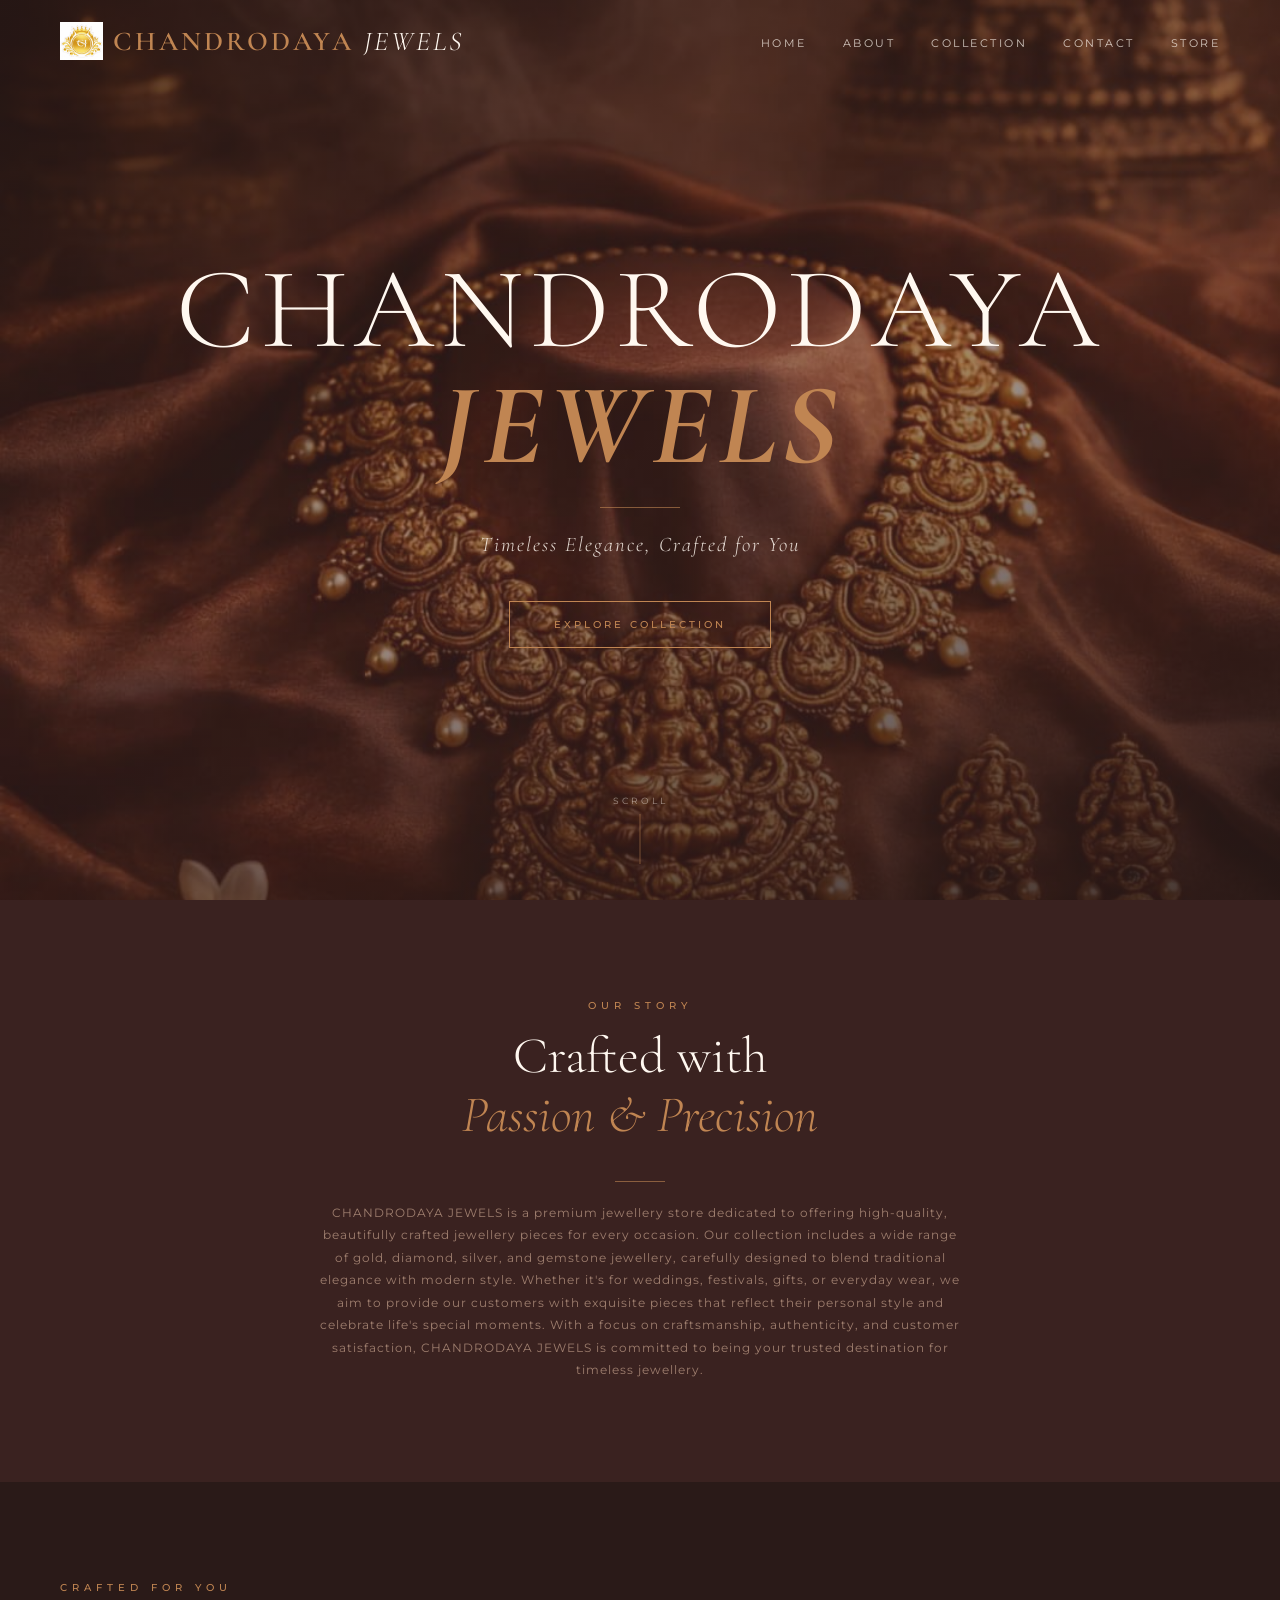
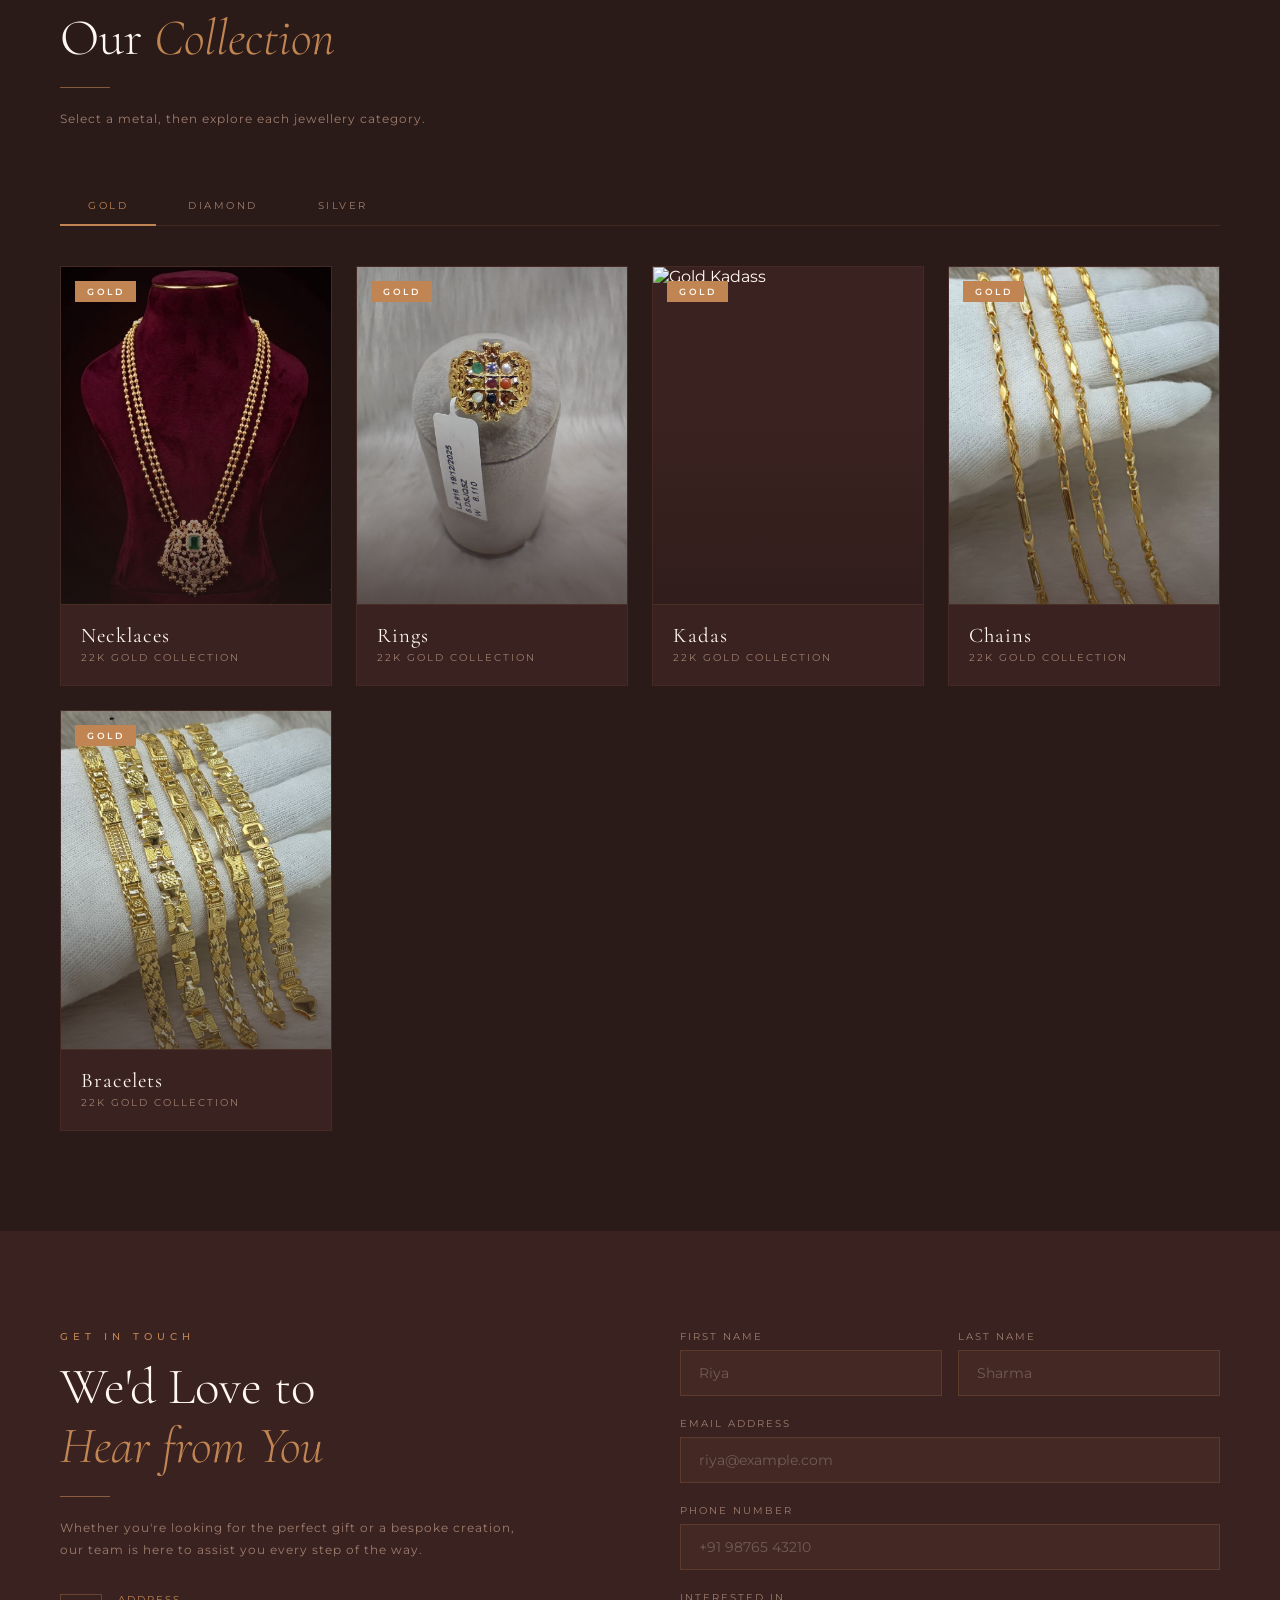
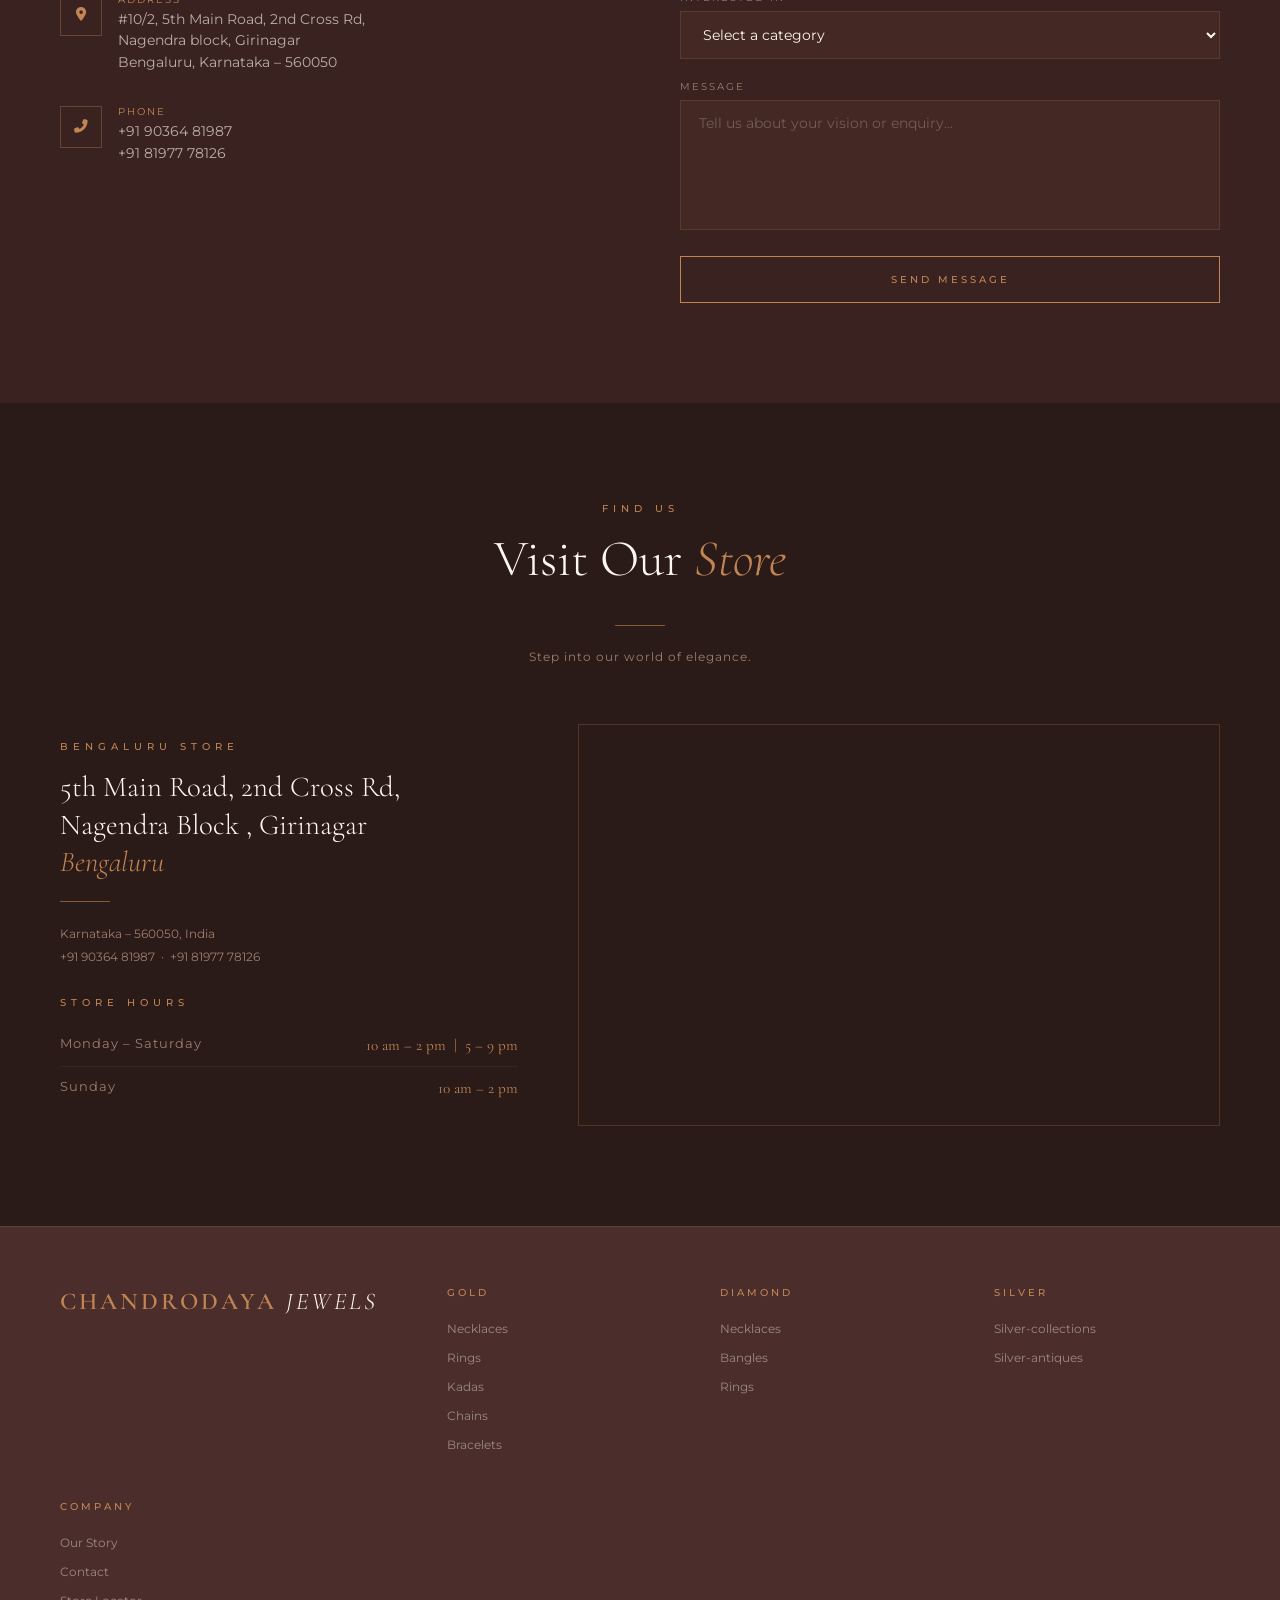
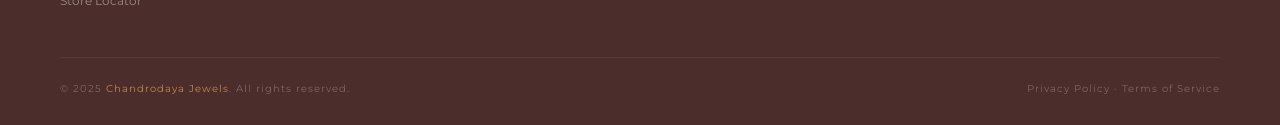
==== index.html @ 683670a5 "Initial commit" ====
<!DOCTYPE html>
<html lang="en">
<head>
<meta charset="UTF-8">
<meta name="viewport" content="width=device-width, initial-scale=1.0">
<title>Chandrodaya Jewels</title>
<link href="https://fonts.googleapis.com/css2?family=Cormorant+Garamond:ital,wght@0,300;0,400;0,600;1,300;1,400&family=Montserrat:wght@300;400;500;600&display=swap" rel="stylesheet">
<link rel="stylesheet" href="https://cdnjs.cloudflare.com/ajax/libs/font-awesome/6.5.0/css/all.min.css">
<link rel="stylesheet" href="style.css">
<link rel="icon" href="./favicon.jpeg">
</head>
<body>

<!-- MOBILE MENU -->
<div class="mobile-menu" id="mobileMenu">
  <a href="#home" onclick="closeMobile()">Home</a>
  <a href="#about" onclick="closeMobile()">About</a>
  <a href="#collection" onclick="closeMobile()">Collection</a>
  <a href="#contact" onclick="closeMobile()">Contact</a>
  <a href="#store" onclick="closeMobile()">Store</a>
</div>

<!-- NAVBAR -->
<nav id="navbar">
   <a href="index.html" class="nav-logo">
    <img src="./favicon.jpeg" alt="Chandrodaya Jewels Logo" class="nav-logo-img">
    Chandrodaya <span>Jewels</span>
    </a>
  <ul class="nav-links">
    <li><a href="#home">Home</a></li>
    <li><a href="#about">About</a></li>
    <li><a href="#collection">Collection</a></li>
    <li><a href="#contact">Contact</a></li>
    <li><a href="#store">Store</a></li>
  </ul>
  <div class="hamburger" id="hamburger" onclick="toggleMenu()">
    <span></span><span></span><span></span>
  </div>
</nav>

<!-- HERO -->
<section id="home">
  <div class="hero-bg" id="heroBg"></div>
  <div class="hero-overlay"></div>
  <div class="hero-content" id="heroContent">
    <h1 class="hero-title">Chandrodaya <br><em style="font-weight: 800;">Jewels</em></h1>
    <div class="hero-divider"></div>
    <p class="hero-tagline">Timeless Elegance, Crafted for You</p>
    <a href="#collection" class="btn-primary">Explore Collection</a>
  </div>
  <div class="scroll-indicator">
    <span>Scroll</span>
    <div class="scroll-line"></div>
  </div>
</section>

<!-- ABOUT -->
<section id="about">
  <div class="about-text fade-up">
    <p class="section-label">Our Story</p>
    <h2 class="section-title">Crafted with<br><em>Passion & Precision</em></h2>
    <div class="gold-line"></div>
    <p class="section-sub">CHANDRODAYA JEWELS is a premium jewellery store dedicated to offering high-quality, beautifully crafted jewellery pieces for every occasion. Our collection includes a wide range of gold, diamond, silver, and gemstone jewellery, carefully designed to blend traditional elegance with modern style. Whether it's for weddings, festivals, gifts, or everyday wear, we aim to provide our customers with exquisite pieces that reflect their personal style and celebrate life's special moments. With a focus on craftsmanship, authenticity, and customer satisfaction, CHANDRODAYA JEWELS is committed to being your trusted destination for timeless jewellery.</p>
  </div>
</section>

<!-- ═══════════════════════════════════════
     COLLECTION SECTION
     Tabs: All | Silver | Gold | Diamond
     Cards: category tiles per metal
════════════════════════════════════════ -->
<section id="collection">
  <div class="section-header fade-up">
    <p class="section-label">Crafted for You</p>
    <h2 class="section-title">Our <em>Collection</em></h2>
    <div class="gold-line"></div>
    <p class="section-sub">Select a metal, then explore each jewellery category.</p>
  </div>

  <!-- Primary tabs -->
  <div class="tabs fade-up">
    <button class="tab-btn active" onclick="switchMetal('gold', this)">Gold</button>
    <button class="tab-btn" onclick="switchMetal('diamond', this)">Diamond</button>
    <button class="tab-btn" onclick="switchMetal('silver', this)">Silver</button>

  </div>

  <!-- ── GOLD ── -->
 <!-- ── GOLD ── -->
  <div class="cat-grid hidden" id="panel-gold">
       <a href="gold/gold-necklaces.html" class="cat-card fade-up">
      <div class="cat-img"><img src="./necklace/necklace-1.jpeg" alt="Gold Necklaces"></div>
      <div class="cat-label-badge gold">Gold</div>
      <div class="cat-info"><p class="cat-name">Necklaces</p><p class="cat-meta">22K Gold collection</p></div>
    </a>
    <a href="gold/gold-rings.html" class="cat-card fade-up">
      <div class="cat-img"><img src="./ring/ring-1.jpeg" alt="Gold Rings"></div>
      <div class="cat-label-badge gold">Gold</div>
      <div class="cat-info"><p class="cat-name">Rings</p><p class="cat-meta">22K Gold collection</p></div>
    </a>
     <a href="C:\Users\hp\OneDrive\Desktop\Jewellary\Chandrodaya-Jewels\gold\gold-kada.html" class="cat-card fade-up">
      <div class="cat-img"><img src="C:\Users\hp\OneDrive\Desktop\Jewellary\Chandrodaya-Jewels\gold\GK1.jpg" alt="Gold Kadass"></div>
      <div class="cat-label-badge gold">Gold</div>
      <div class="cat-info"><p class="cat-name">Kadas</p><p class="cat-meta">22K Gold collection</p></div>
    </a>
    <a href="gold/gold-chains.html" class="cat-card fade-up">
      <div class="cat-img"><img src="./chain/chain-1.jpeg" alt="Gold Chains"></div>
      <div class="cat-label-badge gold">Gold</div>
      <div class="cat-info"><p class="cat-name">Chains</p><p class="cat-meta">22K Gold collection</p></div>
    </a>
    <a href="gold/gold-bracelets.html" class="cat-card fade-up">
      <div class="cat-img"><img src="./bracelets/bracelet-1.jpeg" alt="Gold Bracelets"></div>
      <div class="cat-label-badge gold">Gold</div>
      <div class="cat-info"><p class="cat-name">Bracelets</p><p class="cat-meta">22K Gold collection</p></div>
    </a>
   
  </div>

  <!-- ── DIAMOND ── -->
  <div class="cat-grid hidden" id="panel-diamond">
       <a href="Diamond/diamond-necklace.html" class="cat-card fade-up">
      <div class="cat-img"><img src="./Diamond/Dnecklace-1.jpg" alt="Diamond Necklaces"></div>
      <div class="cat-label-badge Diamond">Diamond</div>
      <div class="cat-info"><p class="cat-name">Necklaces</p><p class="cat-meta"></p></div>
    </a>
    <a href="Diamond/diamond-bangle.html" class="cat-card fade-up">
      <div class="cat-img"><img src="./Diamond/Dbangle1.jpg" alt="Diamond Bangles"></div>
      <div class="cat-label-badge gold">Diamond</div>
      <div class="cat-info"><p class="cat-name">Bangles</p><p class="cat-meta"></p></div>
    </a>
    <a href="Diamond/diamond-ring.html" class="cat-card fade-up">
      <div class="cat-img"><img src="./Diamond/Dring1.jpg" alt="Diamond Rings"></div>
      <div class="cat-label-badge gold">Diamond</div>
      <div class="cat-info"><p class="cat-name">Rings</p><p class="cat-meta"></p></div>
    </a>
    
  </div>

  <!-- ── SILVER ── -->
  <div class="cat-grid hidden" id="panel-silver">
       <a href="C:\Users\hp\OneDrive\Desktop\Jewellary\Chandrodaya-Jewels\Silver\silver-collection.html" class="cat-card fade-up">
      <div class="cat-img"><img src="./Silver\SCC5.jpg" alt="92.5 Silver Collections"></div>
      <div class="cat-label-badge gold">Silver</div>
      <div class="cat-info"><p class="cat-name">92.5 Silver Collections</p><p class="cat-meta"></p></div>
    </a>
    <a href="C:\Users\hp\OneDrive\Desktop\Jewellary\Chandrodaya-Jewels\Silver\silver-antiques.html" class="cat-card fade-up">
      <div class="cat-img"><img src="./Silver\SA10.jpg" alt="Antique Silver Collections"></div>
      <div class="cat-label-badge gold">Silver</div>
      <div class="cat-info"><p class="cat-name">Antique Silver Collections</p><p class="cat-meta"></p></div>
    </a>
    
  </div>
</section>

<!-- CONTACT -->
<section id="contact">
  <div class="contact-info fade-up">
    <p class="section-label">Get In Touch</p>
    <h2 class="section-title">We'd Love to<br><em>Hear from You</em></h2>
    <div class="gold-line"></div>
    <p class="section-sub">Whether you're looking for the perfect gift or a bespoke creation, our team is here to assist you every step of the way.</p>
    <div class="contact-detail">
      <div class="contact-icon"><i class="fas fa-map-marker-alt"></i></div>
      <div class="contact-detail-text">
        <p>Address</p>
        <p>#10/2, 5th Main Road, 2nd Cross Rd,<br> Nagendra block, Girinagar<br>Bengaluru, Karnataka – 560050</p>
      </div>
    </div>
    <div class="contact-detail">
      <div class="contact-icon"><i class="fas fa-phone-alt"></i></div>
      <div class="contact-detail-text">
        <p>Phone</p>
        <p>+91 90364 81987<br>+91 81977 78126</p>
      </div>
    </div>
    <div class="social-links" style="margin-top:32px">
    </div>
  </div>

   <div class="fade-up">
    <form id="contactForm" novalidate>
      <div class="form-row">
        <div class="form-group">
          <label>First Name</label>
          <input type="text" id="firstName" placeholder="Riya">
          <p class="form-error" id="firstNameErr">Please enter your first name</p>
        </div>
        <div class="form-group">
          <label>Last Name</label>
          <input type="text" id="lastName" placeholder="Sharma">
        </div>
      </div>
      <div class="form-group">
        <label>Email Address</label>
        <input type="email" id="email" placeholder="riya@example.com">
        <p class="form-error" id="emailErr">Please enter a valid email</p>
      </div>
      <div class="form-group">
        <label>Phone Number</label>
        <input type="tel" id="phone" placeholder="+91 98765 43210">
      </div>
      <div class="form-group">
        <label>Interested In</label>
        <select id="interest">
          <option value="">Select a category</option>
          <option>Silver Jewellery</option>
          <option>Gold Jewellery</option>
          <option>Diamond Collection</option>
          <option>Custom / Bespoke</option>
        </select>
      </div>
      <div class="form-group">
        <label>Message</label>
        <textarea id="message" placeholder="Tell us about your vision or enquiry..."></textarea>
        <p class="form-error" id="messageErr">Please enter a message</p>
      </div>
      <button type="submit" class="btn-primary" style="width:100%;text-align:center;">Send Message</button>
    </form>
    <div class="success-msg" id="successMsg">
      <i class="fas fa-check-circle"></i>
      <p>Thank you for reaching out!</p>
      <small>We'll get back to you within 24 hours</small>
    </div>
  </div>
</section>

<!-- STORE -->
<section id="store">
  <div class="section-header fade-up" style="text-align:center;display:flex;flex-direction:column;align-items:center;">
    <p class="section-label">Find Us</p>
    <h2 class="section-title">Visit Our <em>Store</em></h2>
    <div class="gold-line" style="margin:20px auto"></div>
    <p class="section-sub" style="text-align:center">Step into our world of elegance.</p>
  </div>
  <div class="store-inner fade-up">
    <div>
      <p class="section-label">Bengaluru Store</p>
      <h3 style="font-family:var(--serif);font-size:1.8rem;font-weight:300;line-height:1.3;margin-bottom:16px;color:var(--cream)">5th Main Road, 2nd Cross Rd,<br>Nagendra Block , Girinagar<br><em style="color:var(--copper)">Bengaluru</em></h3>
      <div class="gold-line"></div>
      <p style="font-size:0.78rem;color:var(--gray);line-height:1.9;margin-bottom:28px">Karnataka – 560050, India<br>+91 90364 81987 &nbsp;·&nbsp; +91 81977 78126</p>
      <p class="section-label" style="margin-bottom:16px">Store Hours</p>
      <div class="timing-row"><span class="timing-day">Monday – Saturday</span><span class="timing-hours">10 am – 2 pm &nbsp;|&nbsp; 5 – 9 pm</span></div>
      <div class="timing-row"><span class="timing-day">Sunday</span><span class="timing-hours">10 am – 2 pm</span></div>
    </div>
    <div class="map-wrap">
      <iframe src="https://www.google.com/maps/embed?pb=!1m18!1m12!1m3!1d3888.4981835406948!2d77.54939027588692!3d12.939941915569904!2m3!1f0!2f0!3f0!3m2!1i1024!2i768!4f13.1!3m3!1m2!1s0x3bae3f475b2aab29%3A0x39876f38236b3f2e!2sChandrodaya%20Jewels!5e0!3m2!1sen!2sin!4v1774092379291!5m2!1sen!2sin" width="600" height="450" style="border:0;" allowfullscreen="" loading="lazy" referrerpolicy="no-referrer-when-downgrade"></iframe>
    </div>
  </div>
</section>

<!-- FOOTER -->
<footer>
  <div class="footer-top">
    <div>
      <div class="footer-brand-logo">Chandrodaya <span>Jewels</span></div>
      <div class="social-links">
      </div>
    </div>
    
    <div class="footer-col">
      <h4>Gold</h4>
      <ul>
        <li><a href="./gold/gold-necklaces.html">Necklaces</a></li>
        <li><a href="./gold/gold-rings.html">Rings</a></li>
        <li><a href="./gold/gold-Kada.html">Kadas</a></li>
        <li><a href="./gold/gold-chains.html">Chains</a></li>
        <li><a href="./gold/gold-bracelets.html">Bracelets</a></li>
      </ul>
    </div>
    <div class="footer-col">
      <h4>Diamond</h4>
      <ul>
        <li><a href="./Diamond/diamond-necklace.html">Necklaces</a></li>
        <li><a href="./Diamond/diamond-bangle.html">Bangles</a></li>
        <li><a href="./Diamond/diamond-ring.html">Rings</a></li>
      </ul>
    </div>
    <div class="footer-col">
      <h4>Silver</h4>
      <ul>
        <li><a href="./Silver/silver-collection.html">Silver-collections</a></li>
        <!-- <li><a href="silver-chains.html">Chains</a></li> -->
        <li><a href="./Silver/silver-antiques.html">Silver-antiques</a></li>
      </ul>
    </div>
    <div class="footer-col">
      <h4>Company</h4>
      <ul>
        <li><a href="#about">Our Story</a></li>
        <li><a href="#contact">Contact</a></li>
        <li><a href="#store">Store Locator</a></li>
      </ul>
    </div>
  </div>
  <div class="footer-bottom">
    <p>© 2025 <span>Chandrodaya Jewels</span>. All rights reserved.</p>
    <p>Privacy Policy · Terms of Service</p>
  </div>
</footer>

<script src="main.js"></script>
</body>
</html>
---- style.css ----
/* ── RESET & VARIABLES ── */
*, *::before, *::after { margin: 0; padding: 0; box-sizing: border-box; }

:root {
  --cream:      #FFF8F0;
  --copper:     #C08552;
  --brown:      #8C5A3C;
  --dark-brown: #4B2E2B;
  --dark:       #2a1a18;
  --dark2:      #3a2220;
  --gray:       #9e7e6e;
  --serif: 'Cormorant Garamond', serif;
  --sans:  'Montserrat', sans-serif;
}

html { scroll-behavior: smooth; }
body { font-family: var(--sans); background: var(--dark); color: var(--cream); overflow-x: hidden; }
::-webkit-scrollbar { width: 6px; }
::-webkit-scrollbar-track { background: var(--dark); }
::-webkit-scrollbar-thumb { background: var(--copper); border-radius: 3px; }

/* ── NAVBAR ── */
nav {
  position: fixed; top: 0; width: 100%; z-index: 1000;
  padding: 22px 60px;
  display: flex; align-items: center; justify-content: space-between;
  transition: all 0.4s ease;
}
nav.scrolled {
  background: rgba(42,26,24,0.97); backdrop-filter: blur(14px);
  padding: 14px 60px; border-bottom: 1px solid rgba(192,133,82,0.25);
}
.nav-logo {
  font-family: var(--serif); font-size: 1.7rem; font-weight: 600;
  color: var(--copper); letter-spacing: 3px; text-transform: uppercase; text-decoration: none;
  display: flex; align-items: center; gap: 10px;
}
.nav-logo-img { height: 38px; width: auto; object-fit: contain; }
.nav-logo span { font-style: italic; font-weight: 300; color: var(--cream); }
.nav-links { display: flex; gap: 36px; list-style: none; }
.nav-links a {
  font-size: 0.7rem; letter-spacing: 2.5px; text-transform: uppercase;
  color: rgba(255,248,240,0.75); text-decoration: none; transition: color 0.3s; position: relative;
}
.nav-links a::after {
  content:''; position:absolute; bottom:-4px; left:0;
  width:0; height:1px; background:var(--copper); transition:width 0.3s ease;
}
.nav-links a:hover { color: var(--copper); }
.nav-links a:hover::after { width: 100%; }

.hamburger { display: none; flex-direction: column; gap: 5px; cursor: pointer; }
.hamburger span { width: 24px; height: 1.5px; background: var(--cream); transition: all 0.3s; }
.hamburger.active span:nth-child(1) { transform: rotate(45deg) translate(4.5px, 4.5px); }
.hamburger.active span:nth-child(2) { opacity: 0; }
.hamburger.active span:nth-child(3) { transform: rotate(-45deg) translate(4.5px, -4.5px); }

.mobile-menu {
  display: none; position: fixed; inset: 0;
  background: rgba(42,26,24,0.99); z-index: 999;
  flex-direction: column; align-items: center; justify-content: center; gap: 36px;
}
.mobile-menu.open { display: flex; }
.mobile-menu a {
  font-family: var(--serif); font-size: 2rem; font-weight: 300;
  color: var(--cream); text-decoration: none; letter-spacing: 3px; transition: color 0.3s;
}
.mobile-menu a:hover { color: var(--copper); }

/* ── HERO ── */
#home {
  position: relative; height: 100vh;
  display: flex; align-items: center; justify-content: center; overflow: hidden;
}
.hero-bg {
  position: absolute; inset: 0;
  background: url('./bgnew1.jpeg') center/cover no-repeat;
  transform: scale(1.05); transition: transform 8s ease;
}
.hero-bg.zoomed { transform: scale(1); }
.hero-overlay {
  position: absolute; inset: 0;
  background: linear-gradient(160deg,rgba(42,26,24,0.82),rgba(75,46,43,0.5) 50%,rgba(42,26,24,0.88));
}
.hero-content {
  position: relative; text-align: center; padding: 0 20px;
  opacity: 0; transform: translateY(30px); transition: all 1s ease 0.3s;
}
.hero-content.visible { opacity: 1; transform: translateY(0); }
.hero-eyebrow { font-size: 0.65rem; letter-spacing: 5px; text-transform: uppercase; color: var(--copper); margin-bottom: 20px; font-weight: 500; }
.hero-title {
  font-family: var(--serif); font-size: clamp(3.5rem,9vw,7.5rem);
  font-weight: 300; line-height: 1; letter-spacing: 6px; text-transform: uppercase; color: var(--cream);
}
.hero-title em { font-style: italic; color: var(--copper); font-weight: 300; }
.hero-divider { width: 80px; height: 1px; background: var(--copper); margin: 24px auto; opacity: 0.6; }
.hero-tagline {
  font-family: var(--serif); font-size: clamp(1rem,2vw,1.3rem);
  font-weight: 300; font-style: italic; color: rgba(255,248,240,0.85); letter-spacing: 2px; margin-bottom: 44px;
}
.btn-primary {
  display: inline-block; padding: 16px 44px;
  border: 1px solid var(--copper); color: var(--copper);
  text-decoration: none; font-size: 0.65rem; letter-spacing: 3px; text-transform: uppercase;
  font-weight: 500; transition: all 0.4s ease; cursor: pointer; background: transparent; font-family: var(--sans);
}
.btn-primary:hover { background: var(--copper); color: var(--cream); }

.scroll-indicator {
  position: absolute; bottom: 36px; left: 50%; transform: translateX(-50%);
  display: flex; flex-direction: column; align-items: center; gap: 8px; opacity: 0.5;
}
.scroll-indicator span { font-size: 0.55rem; letter-spacing: 3px; text-transform: uppercase; }
.scroll-line { width: 1px; height: 50px; background: var(--copper); animation: scrollPulse 2s ease-in-out infinite; }
@keyframes scrollPulse { 0%,100%{opacity:0.3;transform:scaleY(1)} 50%{opacity:1;transform:scaleY(0.6)} }

/* ── SHARED ── */
section { padding: 100px 60px; }
.section-label { font-size: 0.6rem; letter-spacing: 5px; text-transform: uppercase; color: var(--copper); margin-bottom: 16px; font-weight: 500; }
.section-title { font-family: var(--serif); font-size: clamp(2.2rem,4vw,3.5rem); font-weight: 300; line-height: 1.15; margin-bottom: 16px; color: var(--cream); }
.section-title em { font-style: italic; color: var(--copper); }
.section-sub { font-size: 0.78rem; color: var(--gray); letter-spacing: 1px; line-height: 1.8; max-width: 480px; }
.section-header { margin-bottom: 56px; }
.gold-line { width: 50px; height: 1px; background: var(--copper); margin: 20px 0; opacity: 0.6; }

.fade-up { opacity: 0; transform: translateY(40px); transition: opacity 0.7s ease, transform 0.7s ease; }
.fade-up.visible { opacity: 1; transform: translateY(0); }

/* ── ABOUT ── */
#about { background: var(--dark2); padding: 100px 60px; }
.about-text { max-width: 860px; margin: 0 auto; text-align: center; display: flex; flex-direction: column; align-items: center; }
.about-text .section-sub { max-width: 640px; text-align: center; }
.about-text .gold-line { margin: 20px auto; }
.about-stats { display: grid; grid-template-columns: repeat(4, 1fr); gap: 28px; margin-top: 44px; width: 100%; }
.stat-item { border-left: 1px solid rgba(192,133,82,0.35); padding-left: 18px; text-align: left; }
.stat-num { font-family: var(--serif); font-size: 2.6rem; font-weight: 300; color: var(--copper); line-height: 1; }
.stat-label { font-size: 0.65rem; letter-spacing: 2px; text-transform: uppercase; color: var(--gray); margin-top: 6px; }

/* ══════════════════════════════════
   COLLECTION — TABS
══════════════════════════════════ */
#collection { background: var(--dark); }

.tabs {
  display: flex; gap: 4px; margin-bottom: 40px;
  border-bottom: 1px solid rgba(192,133,82,0.15);
}
.tab-btn {
  padding: 12px 28px; background: none; border: none;
  font-family: var(--sans); font-size: 0.65rem; letter-spacing: 2.5px; text-transform: uppercase;
  color: var(--gray); cursor: pointer;
  border-bottom: 2px solid transparent; margin-bottom: -1px; transition: color 0.3s;
}
.tab-btn:hover { color: var(--cream); }
.tab-btn.active { color: var(--copper); border-bottom-color: var(--copper); }

/* ── Category grid (tiles) ── */
.cat-grid {
  display: grid; grid-template-columns: repeat(4, 1fr); gap: 24px;
}
.cat-grid.hidden { display: none; }

/* Each tile is an <a> link */
.cat-card {
  position: relative; overflow: hidden;
  background: var(--dark2); text-decoration: none; color: inherit;
  display: block; transition: transform 0.35s ease, box-shadow 0.35s ease;
  border: 1px solid rgba(192,133,82,0.08);
}
.cat-card:hover {
  transform: translateY(-6px);
  box-shadow: 0 16px 40px rgba(0,0,0,0.45);
}

.cat-img { position: relative; overflow: hidden; aspect-ratio: 4/5; }
.cat-img img { width: 100%; height: 100%; object-fit: cover; transition: transform 0.6s ease; }
.cat-card:hover .cat-img img { transform: scale(1.07); }

/* Dark gradient at bottom of image */
.cat-img::after {
  content: ''; position: absolute; inset: 0;
  background: linear-gradient(to top, rgba(42,26,24,0.6) 0%, transparent 55%);
  pointer-events: none;
}

/* Metal badge on image */
.cat-label-badge {
  position: absolute; top: 14px; left: 14px; z-index: 2;
  background: rgba(192,133,82,0.85); color: var(--cream);
  font-size: 0.55rem; letter-spacing: 2.5px; text-transform: uppercase;
  padding: 5px 12px; font-weight: 600; font-family: var(--sans);
}
.cat-label-badge.gold    { background: rgba(192,133,82,1); }
.cat-label-badge.diamond { background: rgba(80,60,80,0.9); }

/* "Explore →" hover arrow */
.cat-img::before {
  content: 'Explore →';
  position: absolute; bottom: 18px; left: 50%; transform: translateX(-50%) translateY(6px);
  z-index: 3; color: var(--cream); font-size: 0.6rem; letter-spacing: 2px; text-transform: uppercase;
  opacity: 0; transition: all 0.35s ease; white-space: nowrap; font-family: var(--sans);
}
.cat-card:hover .cat-img::before { opacity: 1; transform: translateX(-50%) translateY(0); }

/* Text below image */
.cat-info {
  padding: 18px 20px 22px;
  border-top: 1px solid rgba(192,133,82,0.12);
  display: flex; flex-direction: column; gap: 4px;
}
.cat-name {
  font-family: var(--serif); font-size: 1.3rem; font-weight: 400;
  letter-spacing: 1px; color: var(--cream); transition: color 0.3s;
}
.cat-card:hover .cat-name { color: var(--copper); }
.cat-meta { font-size: 0.6rem; letter-spacing: 2px; text-transform: uppercase; color: var(--gray); }

/* ══════════════════════════════════
   PRODUCT LISTING PAGE
   (silver-chains.html, gold-rings.html …)
══════════════════════════════════ */
.listing-page { padding-top: 100px; min-height: 100vh; }

.listing-hero {
  position: relative; height: 260px; overflow: hidden;
  display: flex; align-items: flex-end;
}
.listing-hero-bg {
  position: absolute; inset: 0;
  background-size: cover; background-position: center;
  filter: brightness(0.45);
}
.listing-hero-content {
  position: relative; padding: 0 60px 36px; z-index: 1;
  display: flex; align-items: flex-end; justify-content: space-between; width: 100%;
}
.listing-hero-content h1 {
  font-family: var(--serif); font-size: clamp(2rem,4vw,3.2rem);
  font-weight: 300; letter-spacing: 4px; color: var(--cream);
}
.listing-hero-content h1 em { color: var(--copper); font-style: italic; }
.back-link {
  font-size: 0.62rem; letter-spacing: 2px; text-transform: uppercase;
  color: rgba(255,248,240,0.7); text-decoration: none;
  display: flex; align-items: center; gap: 8px; transition: color 0.3s;
  white-space: nowrap;
}
.back-link:hover { color: var(--copper); }

/* Breadcrumb strip */
.breadcrumb {
  padding: 14px 60px;
  background: var(--dark2);
  border-bottom: 1px solid rgba(192,133,82,0.12);
  font-size: 0.62rem; letter-spacing: 1.5px; text-transform: uppercase;
  color: var(--gray);
}
.breadcrumb a { color: var(--copper); text-decoration: none; }
.breadcrumb a:hover { text-decoration: underline; }
.breadcrumb span { margin: 0 8px; opacity: 0.4; }

/* Product grid */
.product-grid {
  display: grid; grid-template-columns: repeat(4, 1fr);
  gap: 24px; padding: 56px 60px 100px;
}

/* Individual product card */
.prod-card {
  background: var(--dark2); border: 1px solid rgba(192,133,82,0.08);
  overflow: hidden; transition: transform 0.35s, box-shadow 0.35s;
}
.prod-card:hover { transform: translateY(-5px); box-shadow: 0 14px 36px rgba(0,0,0,0.4); }

.prod-img { position: relative; overflow: hidden; aspect-ratio: 3/4; }
.prod-img img { width: 100%; height: 100%; object-fit: cover; transition: transform 0.55s; }
.prod-card:hover .prod-img img { transform: scale(1.07); }
.prod-img-overlay {
  position: absolute; inset: 0;
  background: linear-gradient(to top, rgba(42,26,24,0.65), transparent 55%);
  opacity: 0; transition: opacity 0.35s;
}
.prod-card:hover .prod-img-overlay { opacity: 1; }

.prod-badge {
  position: absolute; top: 12px; left: 12px;
  background: var(--copper); color: var(--cream);
  font-size: 0.5rem; letter-spacing: 2px; text-transform: uppercase;
  padding: 4px 10px; font-weight: 600; font-family: var(--sans);
}

.prod-info { padding: 16px 18px 20px; border-top: 1px solid rgba(192,133,82,0.1); }
.prod-name { font-family: var(--serif); font-size: 1.05rem; font-weight: 400; color: var(--cream); margin-bottom: 4px; }
.prod-type { font-size: 0.58rem; letter-spacing: 2px; text-transform: uppercase; color: var(--copper); opacity: 0.85; }
.prod-price { font-family: var(--serif); font-size: 1.1rem; color: var(--copper); margin-top: 10px; font-weight: 300; }

.prod-enquire {
  display: block; width: 100%; margin-top: 14px;
  padding: 11px; background: transparent;
  border: 1px solid rgba(192,133,82,0.35); color: var(--copper);
  font-family: var(--sans); font-size: 0.6rem; letter-spacing: 2px;
  text-transform: uppercase; cursor: pointer; transition: all 0.3s;
}
.prod-enquire:hover { background: var(--copper); color: var(--cream); border-color: var(--copper); }

/* ── CONTACT ── */
#contact {
  background: var(--dark2);
  display: grid; grid-template-columns: 1fr 1fr; gap: 80px; align-items: start;
}
.contact-info { padding-right: 40px; }
.contact-detail { display: flex; gap: 16px; align-items: flex-start; margin-top: 32px; }
.contact-icon {
  width: 42px; height: 42px; border: 1px solid rgba(192,133,82,0.35);
  display: flex; align-items: center; justify-content: center;
  color: var(--copper); font-size: 0.85rem; flex-shrink: 0;
}
.contact-detail-text p:first-child { font-size: 0.6rem; letter-spacing: 2px; text-transform: uppercase; color: var(--copper); margin-bottom: 4px; }
.contact-detail-text p:last-child { font-size: 0.85rem; color: rgba(255,248,240,0.65); line-height: 1.6; }

.form-group { margin-bottom: 22px; }
.form-group label { display: block; font-size: 0.6rem; letter-spacing: 2px; text-transform: uppercase; color: var(--gray); margin-bottom: 8px; }
.form-group input,
.form-group textarea,
.form-group select {
  width: 100%; background: rgba(192,133,82,0.06);
  border: 1px solid rgba(192,133,82,0.2); color: var(--cream);
  padding: 14px 18px; font-family: var(--sans); font-size: 0.85rem; outline: none; transition: border 0.3s; resize: none;
}
.form-group input::placeholder,
.form-group textarea::placeholder { color: rgba(255,248,240,0.25); }
.form-group input:focus,
.form-group textarea:focus { border-color: var(--copper); }
.form-group select option { background: var(--dark2); color: var(--cream); }
.form-group textarea { height: 130px; }
.form-row { display: grid; grid-template-columns: 1fr 1fr; gap: 16px; }
.form-error { font-size: 0.65rem; color: #e07070; margin-top: 5px; display: none; }
.form-error.show { display: block; }
.success-msg { display: none; text-align: center; padding: 28px; border: 1px solid rgba(192,133,82,0.4); background: rgba(192,133,82,0.07); margin-top: 16px; }
.success-msg.show { display: block; }
.success-msg i { color: var(--copper); font-size: 1.8rem; margin-bottom: 12px; display: block; }
.success-msg p { font-family: var(--serif); font-size: 1.2rem; font-style: italic; color: var(--copper); }
.success-msg small { font-size: 0.7rem; color: var(--gray); letter-spacing: 1px; }

/* ── STORE ── */
#store { background: var(--dark); }
.store-inner { display: grid; grid-template-columns: 1fr 1.4fr; gap: 60px; align-items: center; }
.map-wrap { position: relative; overflow: hidden; border: 1px solid rgba(192,133,82,0.25); }
.map-wrap iframe { display: block; width: 100%; height: 400px; border: none; }
.timing-row { display: flex; justify-content: space-between; padding: 12px 0; border-bottom: 1px solid rgba(192,133,82,0.1); font-size: 0.8rem; }
.timing-row:last-child { border-bottom: none; }
.timing-day { color: var(--gray); letter-spacing: 1px; }
.timing-hours { color: var(--copper); font-family: var(--serif); font-size: 0.95rem; }

/* ── FOOTER ── */
footer { background: var(--dark-brown); border-top: 1px solid rgba(192,133,82,0.2); padding: 60px 60px 30px; }
.footer-top { display: grid; grid-template-columns: 1.5fr 1fr 1fr 1fr; gap: 48px; margin-bottom: 48px; }
.footer-brand-logo { font-family: var(--serif); font-size: 1.5rem; font-weight: 600; color: var(--copper); letter-spacing: 3px; text-transform: uppercase; margin-bottom: 16px; }
.footer-brand-logo span { font-style: italic; font-weight: 300; color: var(--cream); }
.footer-about { font-size: 0.78rem; color: rgba(255,248,240,0.5); line-height: 1.9; }
.footer-col h4 { font-size: 0.6rem; letter-spacing: 3px; text-transform: uppercase; color: var(--copper); margin-bottom: 20px; font-weight: 500; }
.footer-col ul { list-style: none; display: flex; flex-direction: column; gap: 10px; }
.footer-col ul a { font-size: 0.78rem; color: rgba(255,248,240,0.45); text-decoration: none; transition: color 0.3s; }
.footer-col ul a:hover { color: var(--copper); }
.social-links { display: flex; gap: 12px; margin-top: 24px; }
.social-links a {
  width: 38px; height: 38px; border: 1px solid rgba(192,133,82,0.3);
  display: flex; align-items: center; justify-content: center;
  color: rgba(255,248,240,0.5); font-size: 0.85rem; text-decoration: none; transition: all 0.3s;
}
.social-links a:hover { background: var(--copper); color: var(--cream); border-color: var(--copper); }
.footer-bottom { border-top: 1px solid rgba(192,133,82,0.12); padding-top: 24px; display: flex; justify-content: space-between; align-items: center; }
.footer-bottom p { font-size: 0.65rem; color: rgba(255,248,240,0.28); letter-spacing: 1px; }
.footer-bottom span { color: var(--copper); }

/* ── RESPONSIVE ── */
@media (max-width: 1024px) {
  nav, nav.scrolled { padding: 18px 36px; }
  section { padding: 80px 36px; }
  .cat-grid, .product-grid { grid-template-columns: repeat(3, 1fr); }
  #about { padding: 80px 36px; }
  #contact { grid-template-columns: 1fr; gap: 50px; }
  .contact-info { padding-right: 0; }
  .store-inner { grid-template-columns: 1fr; }
  .footer-top { grid-template-columns: 1fr 1fr; gap: 36px; }
  .listing-hero-content, .breadcrumb, .product-grid { padding-left: 36px; padding-right: 36px; }
}

@media (max-width: 768px) {
  /* Navbar */
  .nav-links { display: none; }
  .hamburger { display: flex; }
  nav, nav.scrolled { padding: 14px 16px; }

  /* Logo — shrink font and image so it fits */
  .nav-logo { font-size: 1.1rem; letter-spacing: 1.5px; gap: 7px; }
  .nav-logo-img { height: 28px; }

  /* Sections */
  section { padding: 70px 20px; }
  #about { padding: 70px 20px; }

  /* Hero — prevent overflow */
  .hero-title {
    font-size: clamp(1rem, 11vw, 2.2rem);
    font-weight: 800;
    letter-spacing: 3px;
    word-break: break-word;
  }
  .hero-tagline { font-size: 0.95rem; letter-spacing: 1px; }
  .hero-eyebrow { font-size: 0.4rem; letter-spacing: 3px; }

  /* About stats — 2 columns on mobile */
  .about-stats { grid-template-columns: 1fr 1fr; gap: 20px; }

  /* Collection */
  .cat-grid, .product-grid { grid-template-columns: repeat(2, 1fr); gap: 12px; }
  .tabs { flex-wrap: wrap; gap: 0; }
  .tab-btn { padding: 10px 16px; font-size: 0.6rem; }

  /* Contact form */
  .form-row { grid-template-columns: 1fr; }

  /* Footer */
  footer { padding: 50px 20px 24px; }
  .footer-top { grid-template-columns: 1fr; }
  .footer-bottom { flex-direction: column; gap: 10px; text-align: center; }

  /* Listing pages */
  .listing-hero-content, .breadcrumb, .product-grid { padding-left: 20px; padding-right: 20px; }
  .listing-hero-content { flex-direction: column; align-items: flex-start; gap: 12px; padding-bottom: 24px; }
}

@media (max-width: 400px) {
  .nav-logo { font-size: 0.95rem; letter-spacing: 1px; }
  .nav-logo-img { height: 24px; }
  .hero-title { font-size: clamp(1rem, 12vw, 3rem); letter-spacing: 1px; }
  .cat-grid, .product-grid { grid-template-columns: 1fr 1fr; gap: 10px; }
}
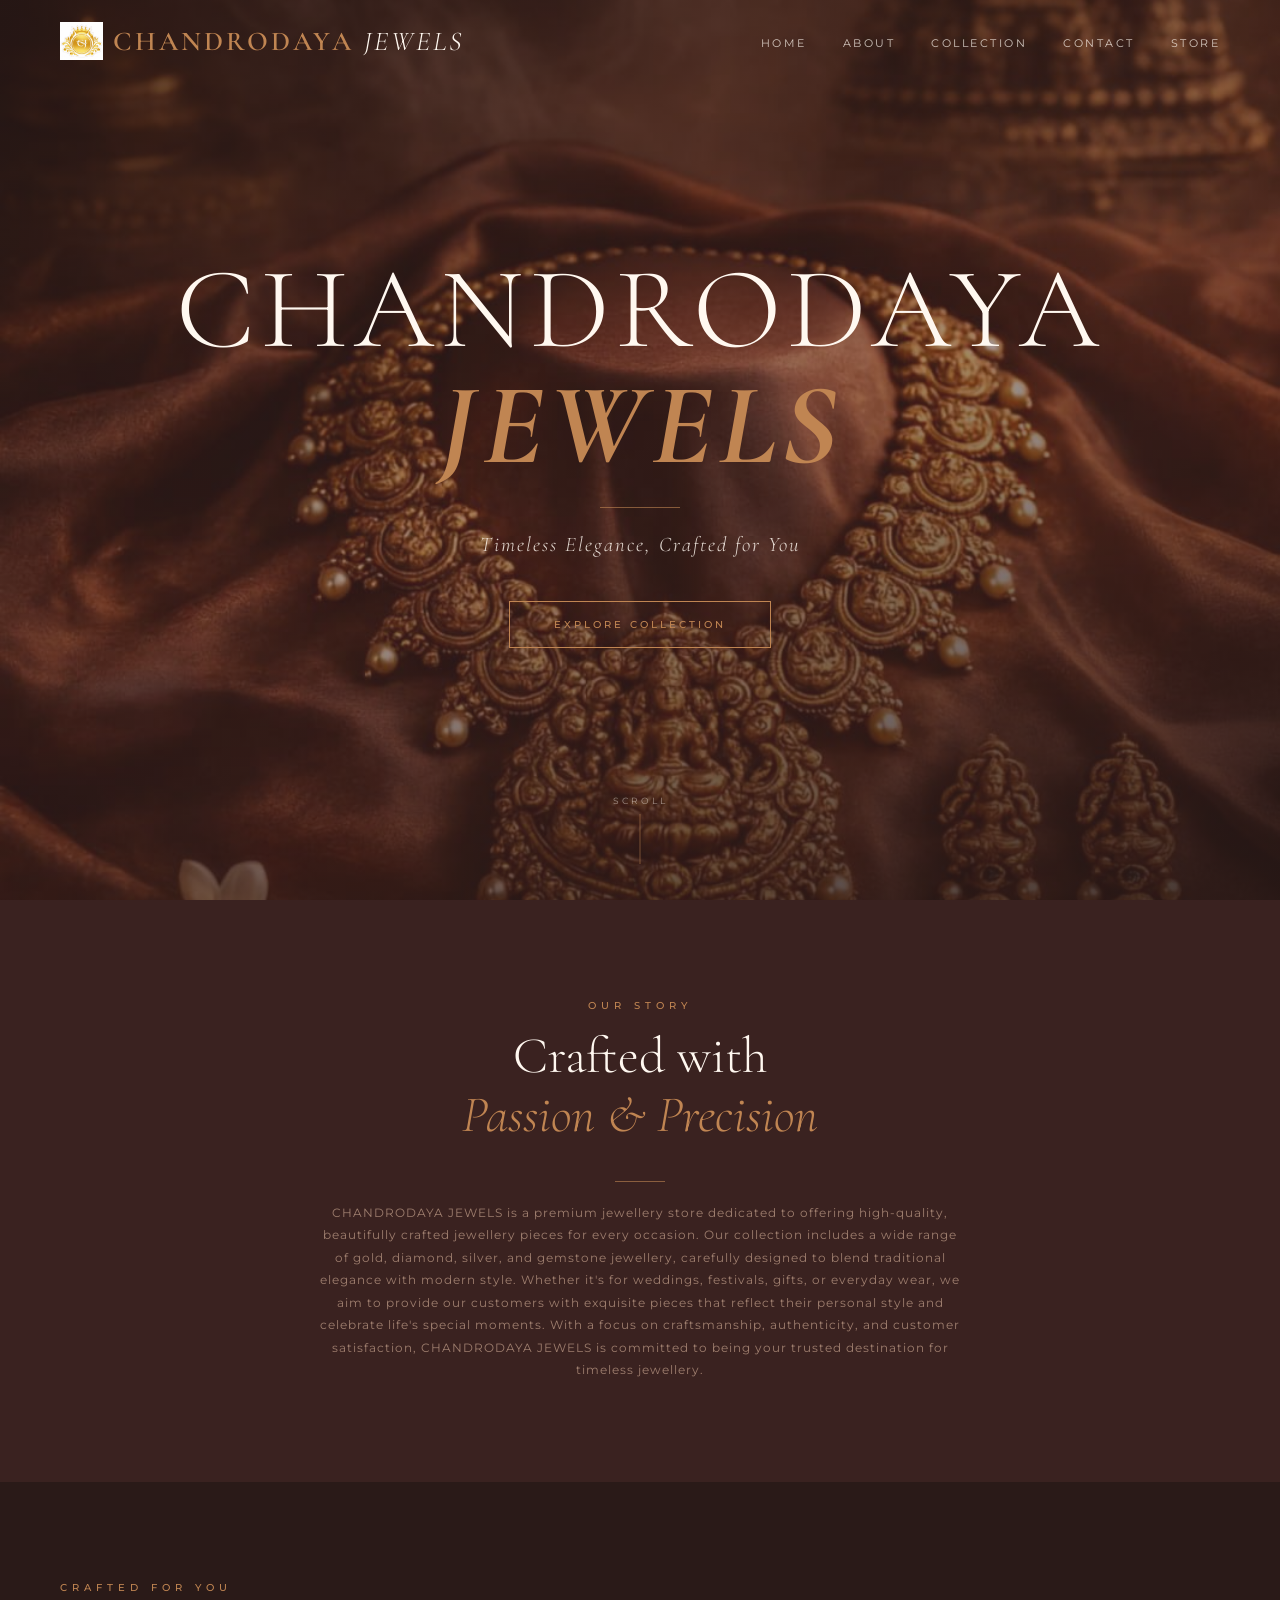
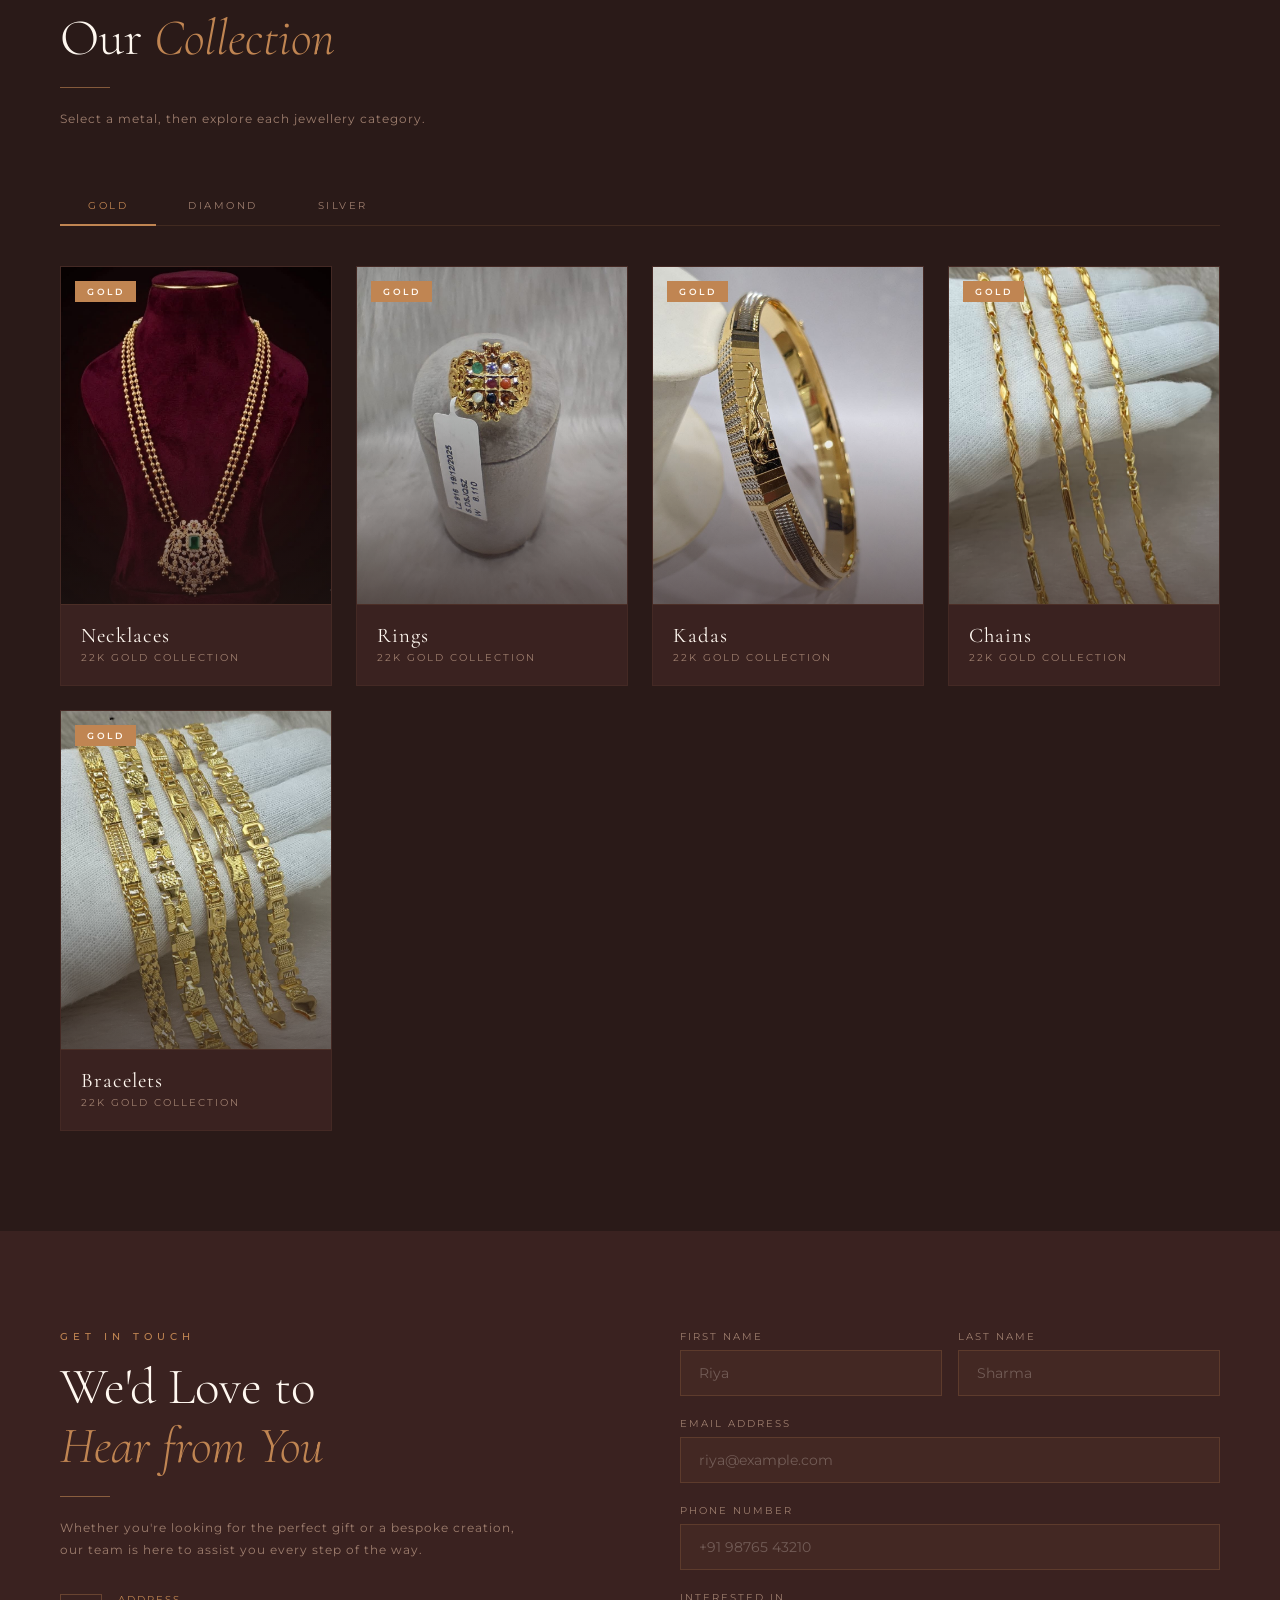
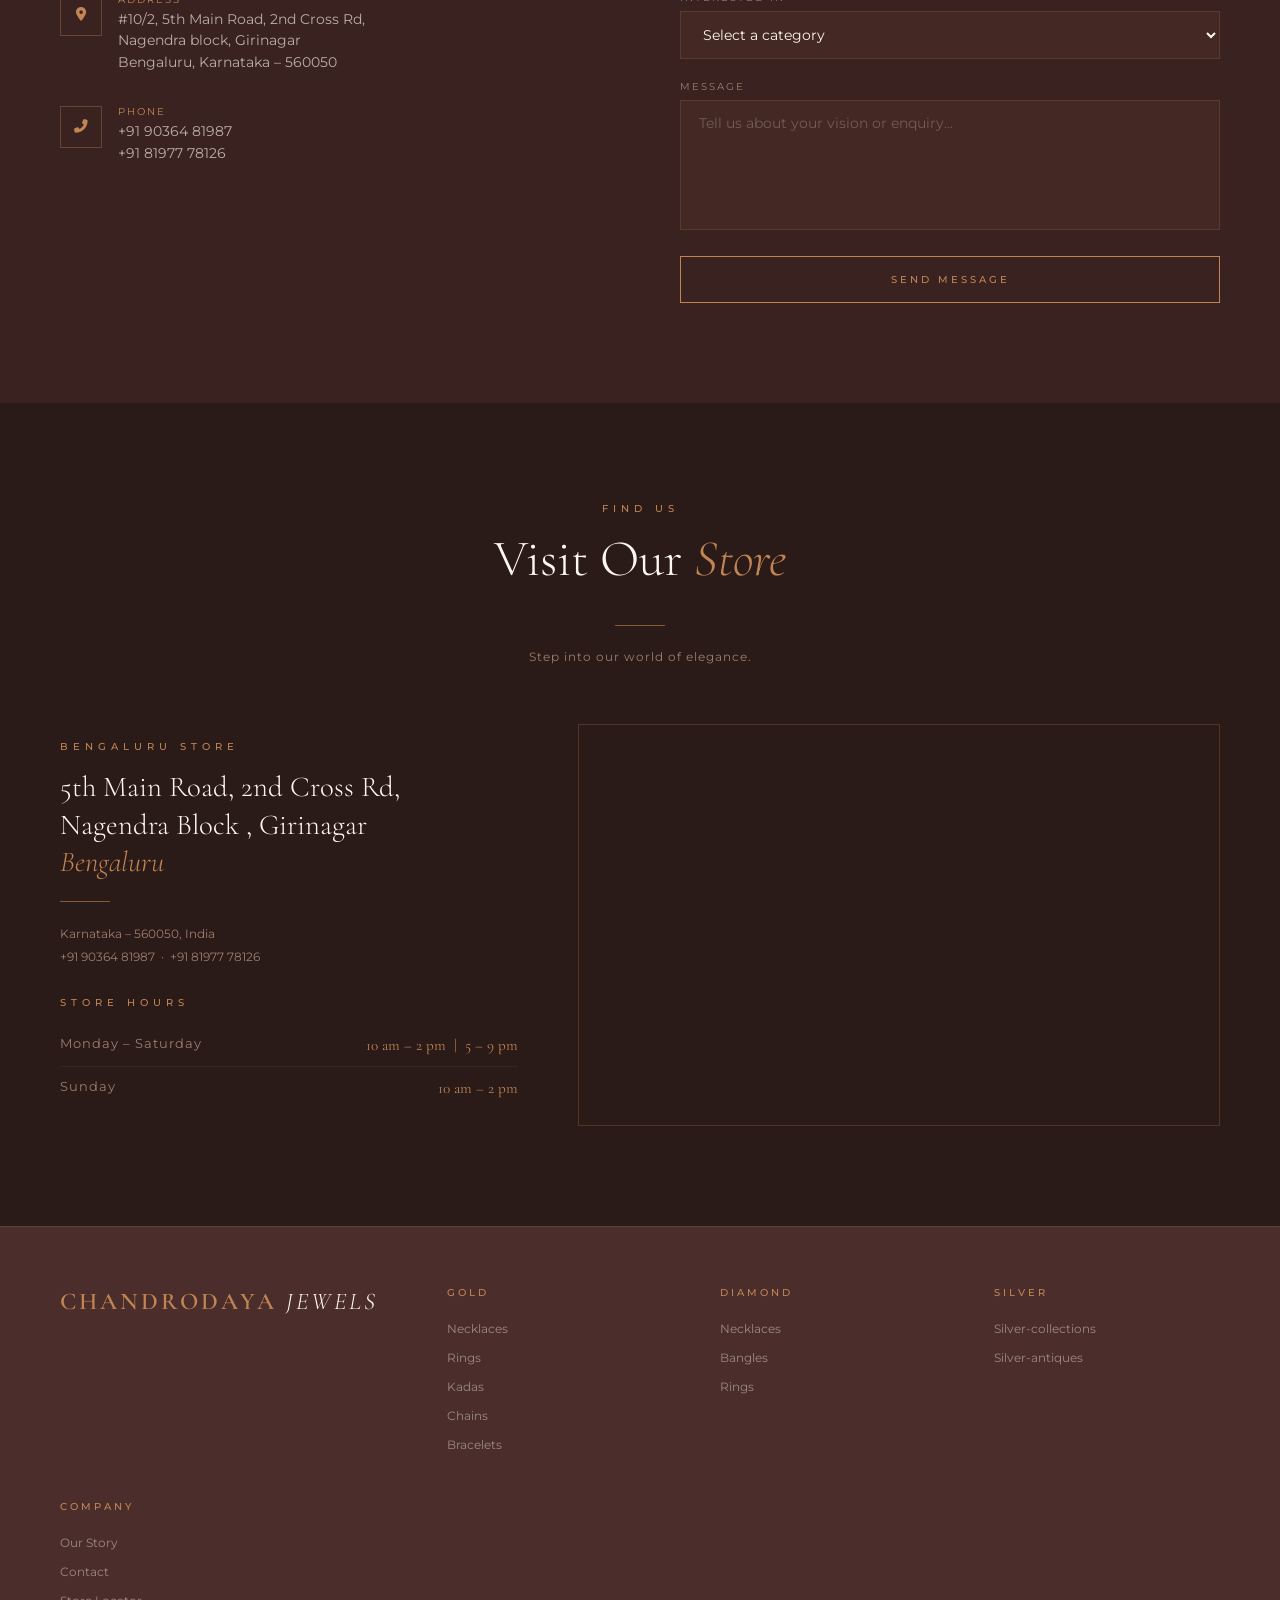
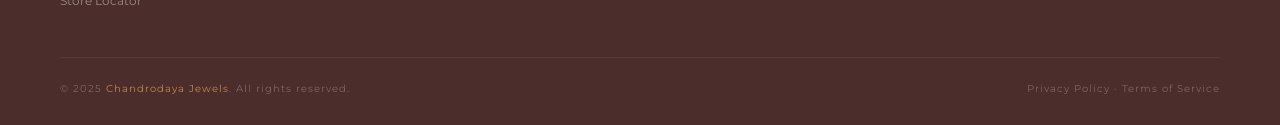
==== commit 84d33190: "new" ====
--- a/index.html
+++ b/index.html
@@ -98,8 +98,8 @@
       <div class="cat-label-badge gold">Gold</div>
       <div class="cat-info"><p class="cat-name">Rings</p><p class="cat-meta">22K Gold collection</p></div>
     </a>
-     <a href="C:\Users\hp\OneDrive\Desktop\Jewellary\Chandrodaya-Jewels\gold\gold-kada.html" class="cat-card fade-up">
-      <div class="cat-img"><img src="C:\Users\hp\OneDrive\Desktop\Jewellary\Chandrodaya-Jewels\gold\GK1.jpg" alt="Gold Kadass"></div>
+     <a href="gold/gold-kada.html" class="cat-card fade-up">
+      <div class="cat-img"><img src="./gold/GK1.jpg" alt="Gold Kadass"></div>
       <div class="cat-label-badge gold">Gold</div>
       <div class="cat-info"><p class="cat-name">Kadas</p><p class="cat-meta">22K Gold collection</p></div>
     </a>
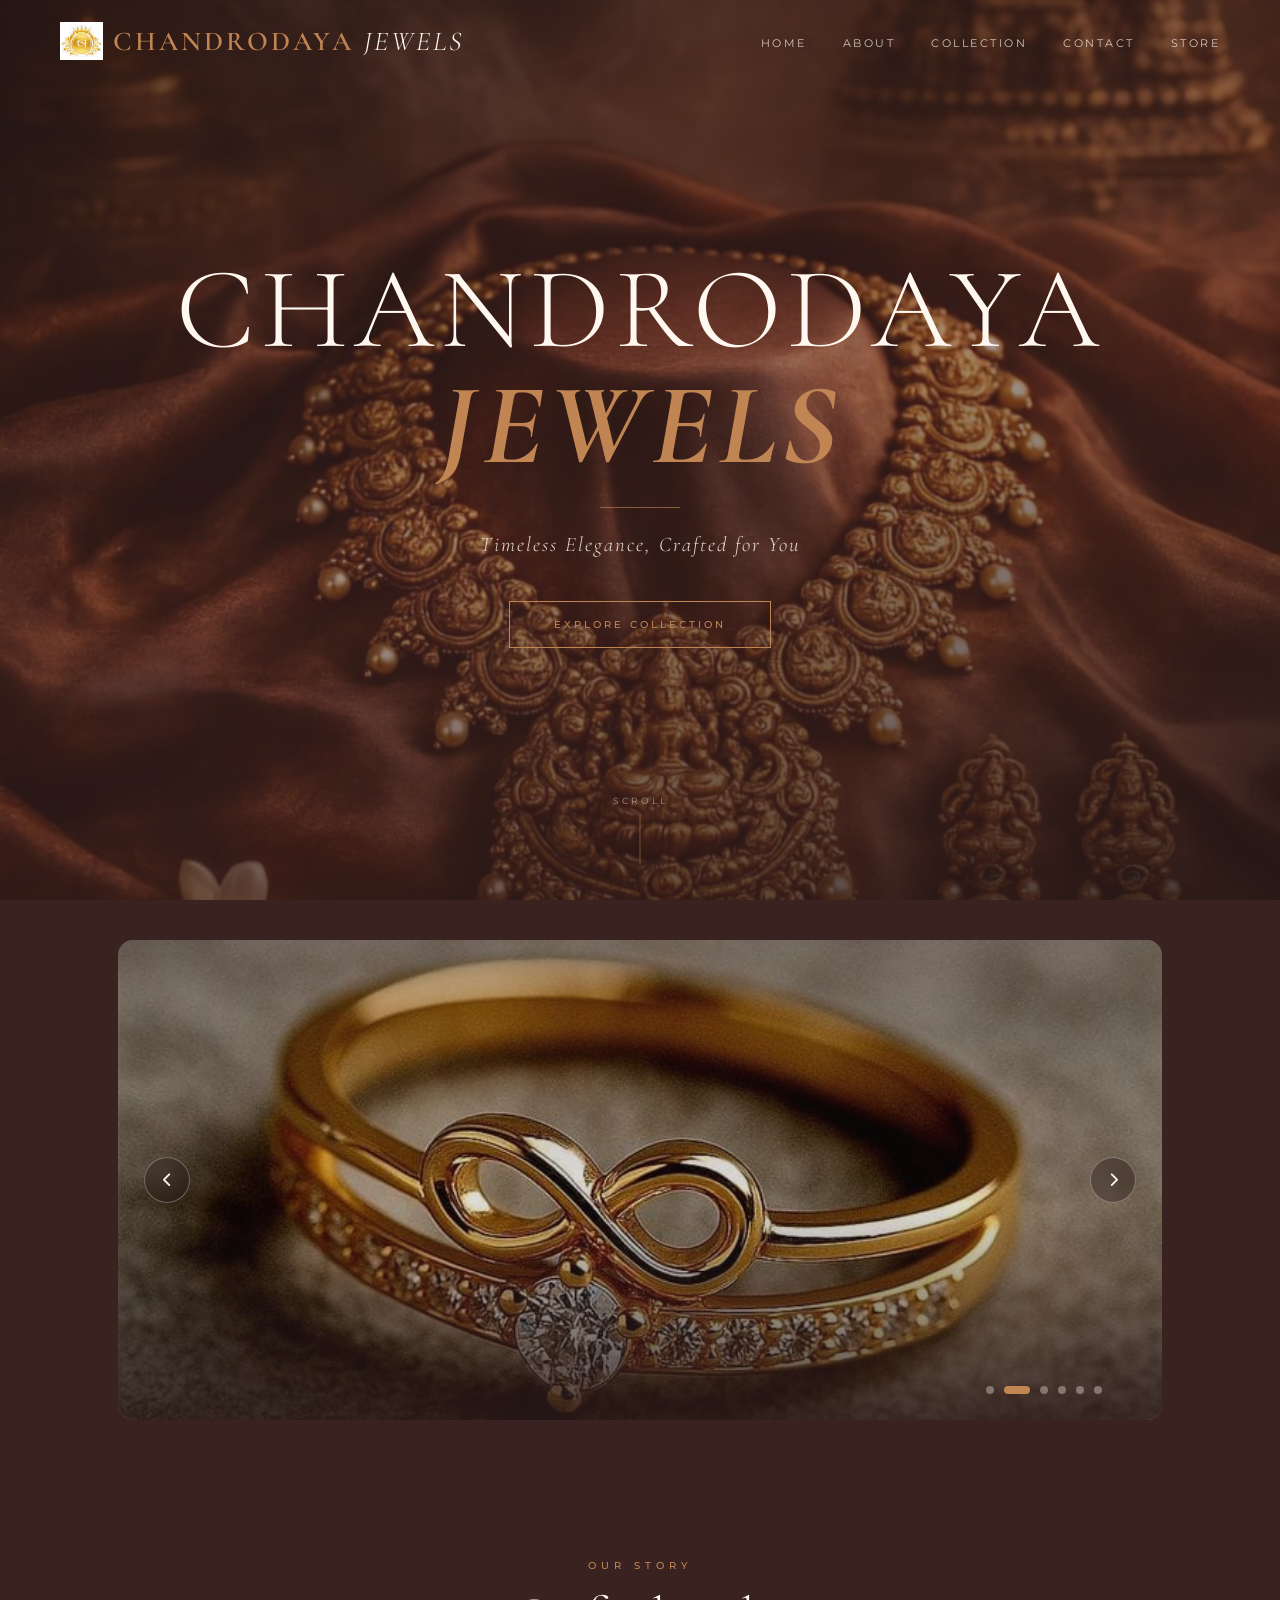
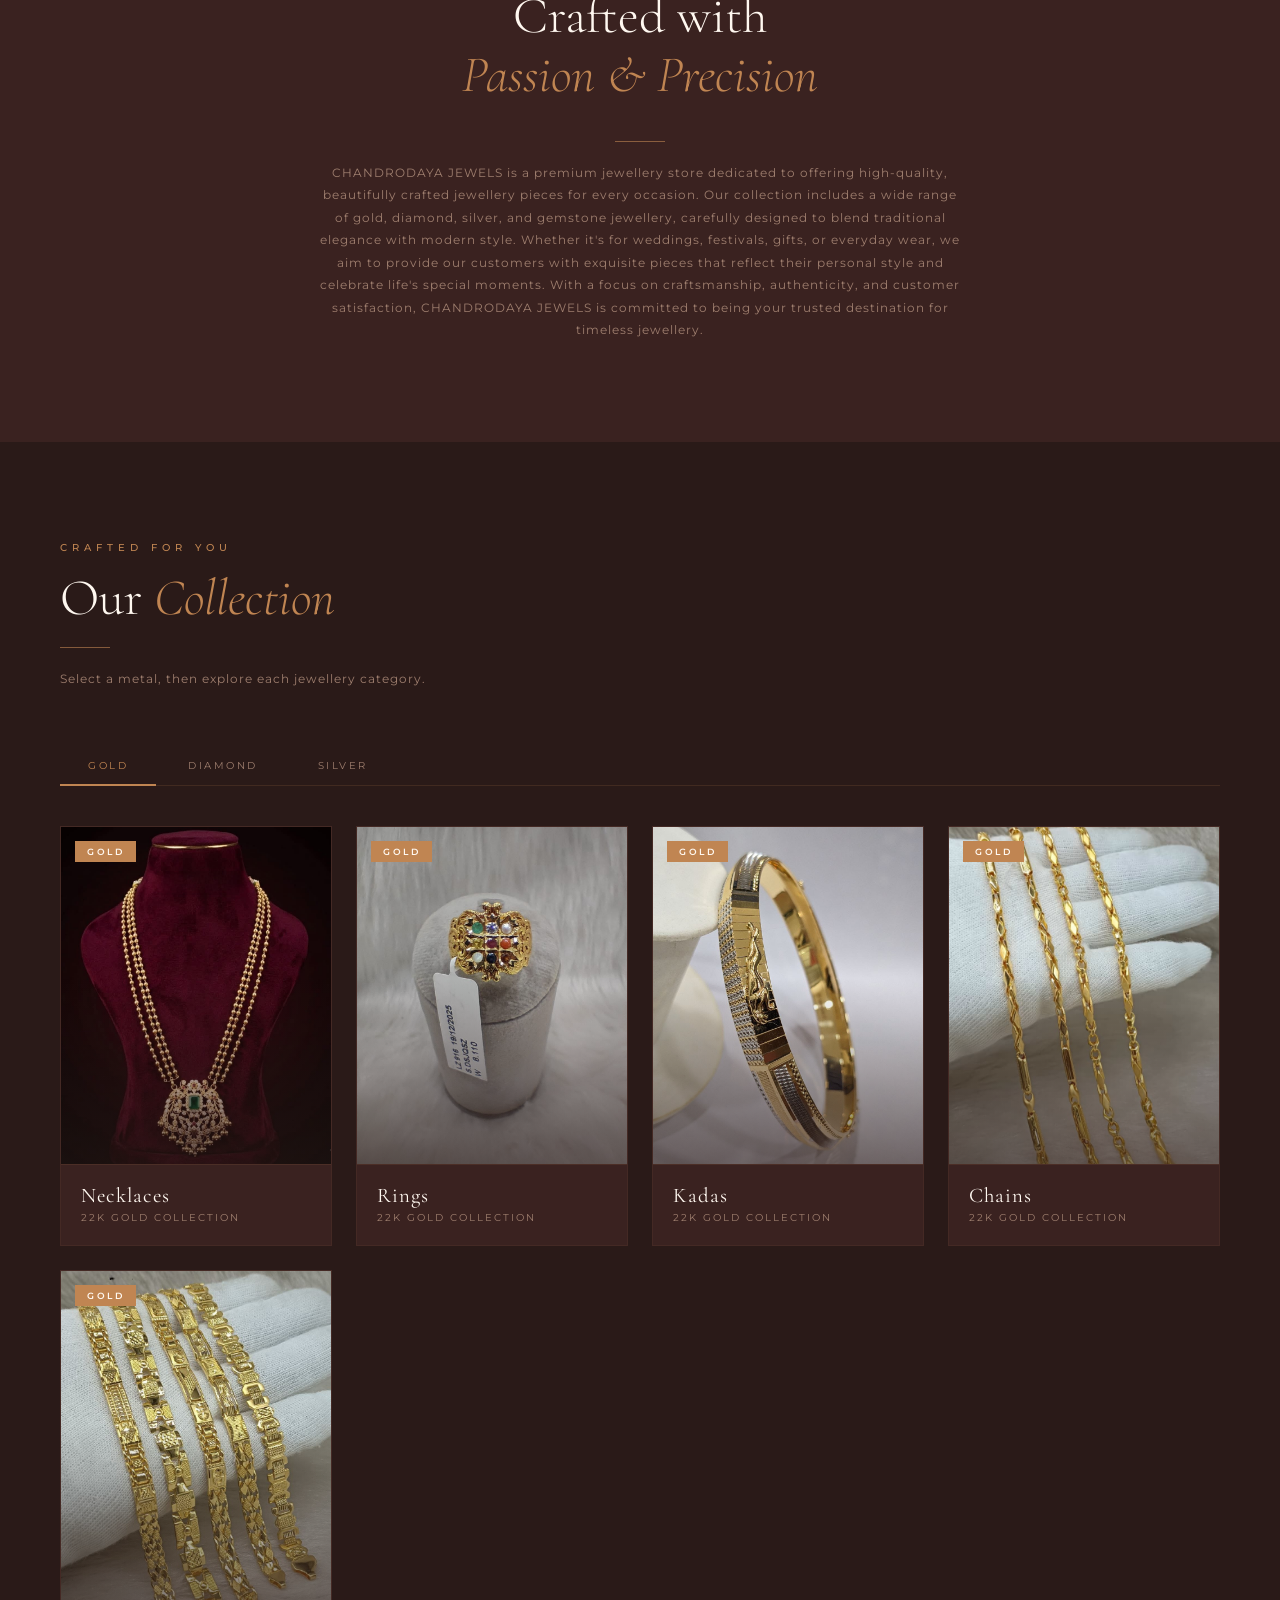
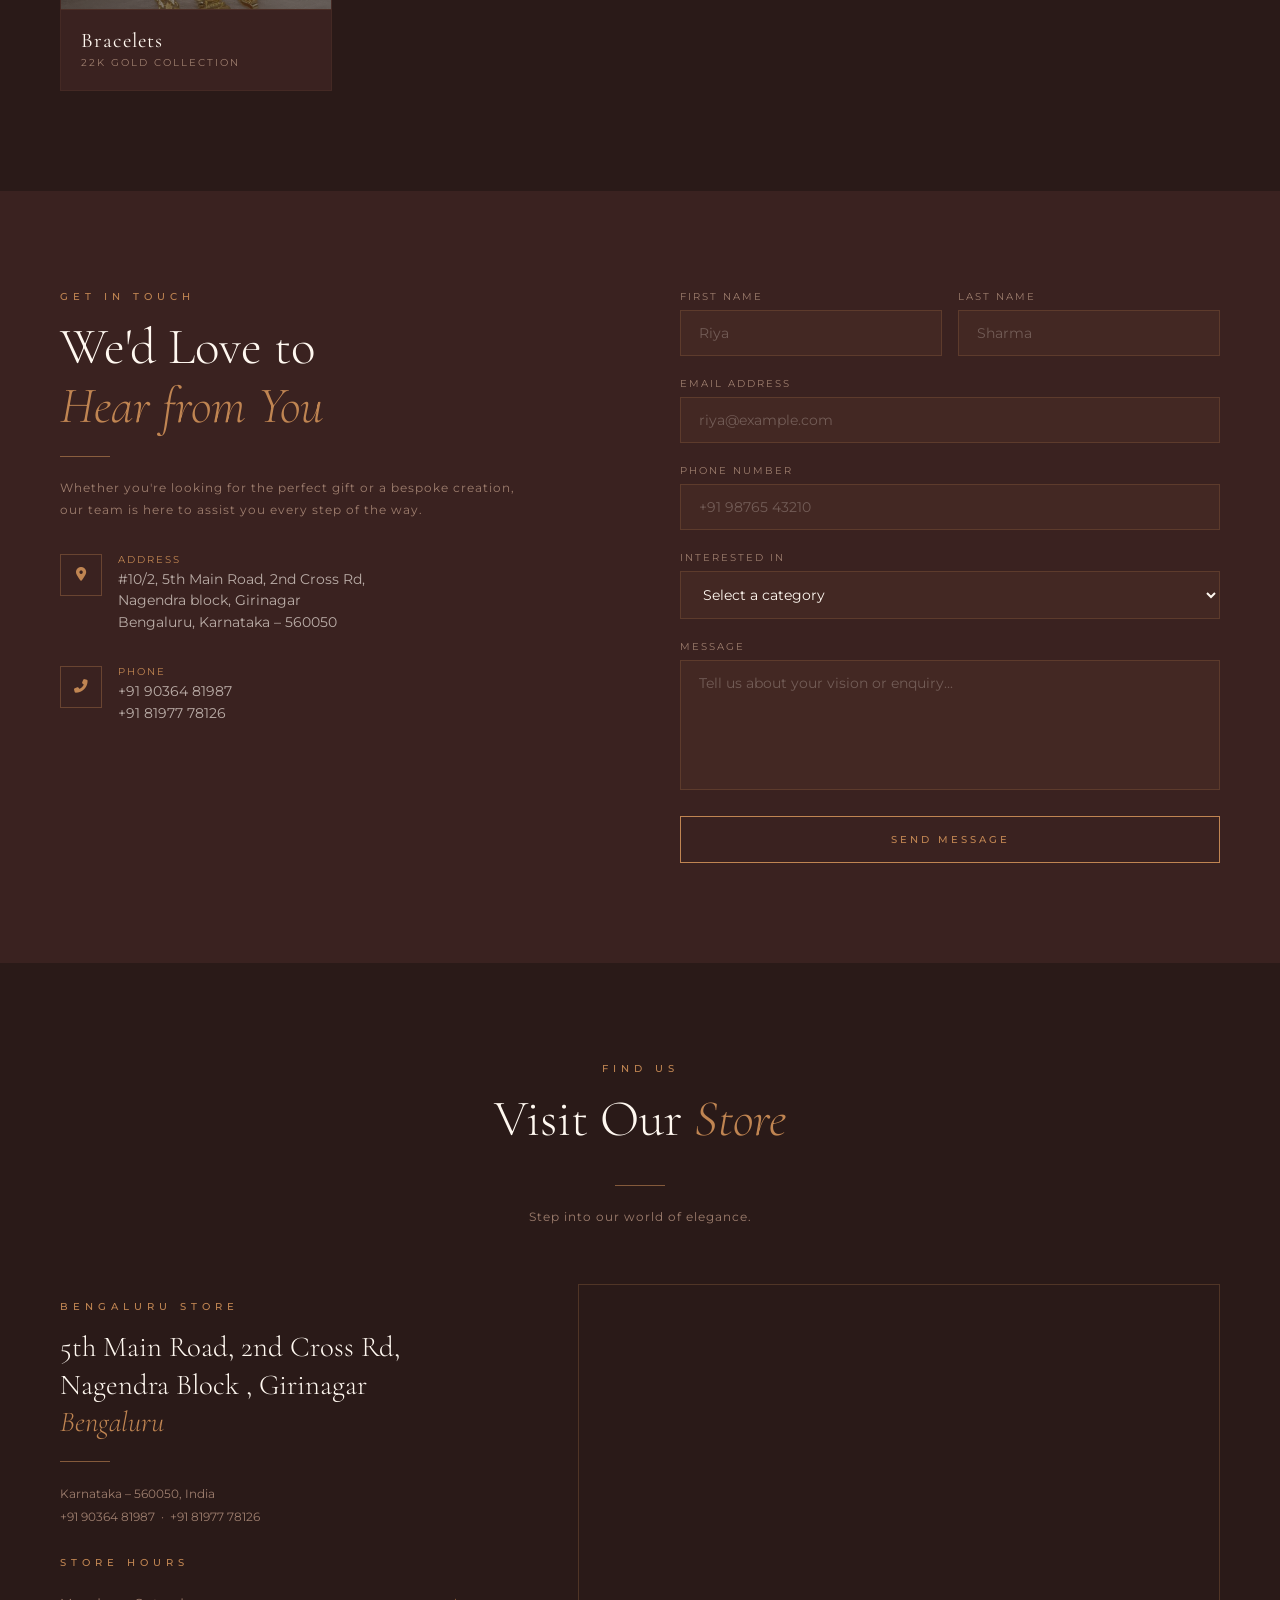
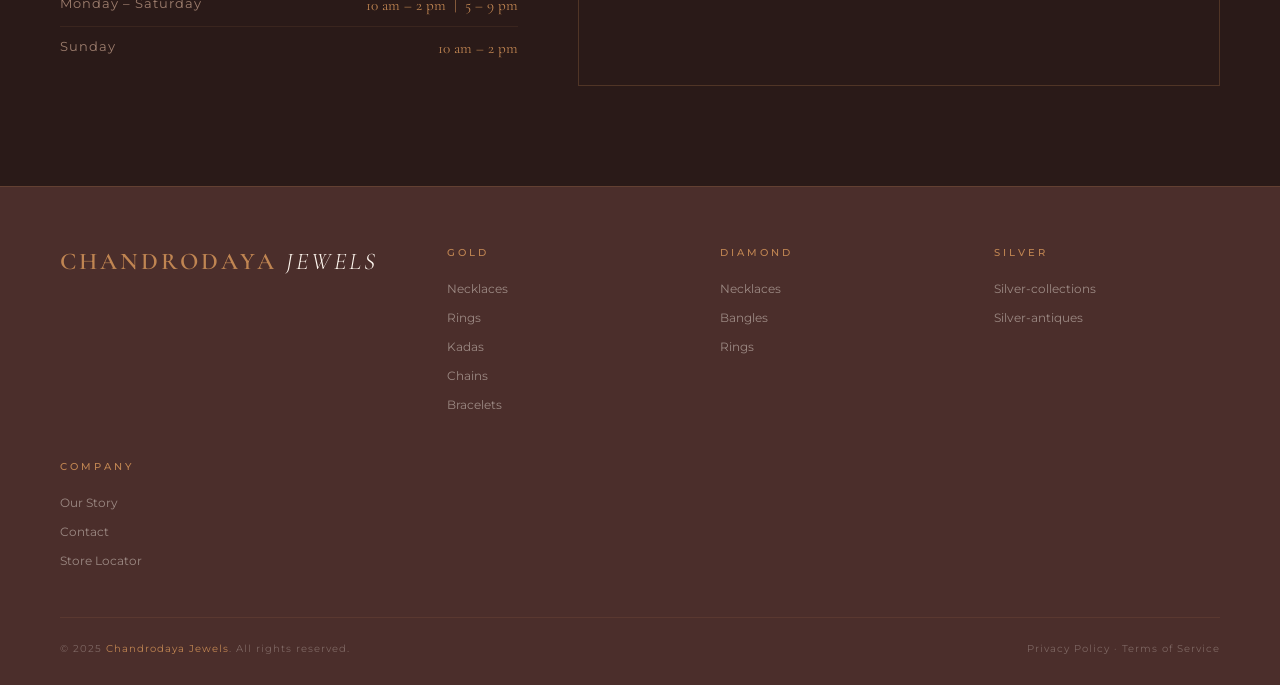
==== commit 2888e41e: "Newchanges" ====
--- a/index.html
+++ b/index.html
@@ -54,6 +54,42 @@
   </div>
 </section>
 
+<!-- FEATURED CAROUSEL -->
+<section class="carousel-section">
+  <div class="carousel" id="heroCarousel">
+    <div id="carouselTrack">
+      <div class="carousel-slide active">
+        <img src="./necklace/necklace-1.jpeg" alt="Gold Necklaces">
+        <div class="carousel-slide-overlay"></div>
+      </div>
+      <div class="carousel-slide">
+        <img src="./Diamond/Dring1.jpg" alt="Diamond Rings">
+        <div class="carousel-slide-overlay"></div>
+      </div>
+      <div class="carousel-slide">
+        <img src="./Silver/SCC5.jpg" alt="Silver Collection">
+        <div class="carousel-slide-overlay"></div>
+      </div>
+      <div class="carousel-slide">
+        <img src="./bracelets/bracelet-1.jpeg" alt="Gold Bracelets">
+        <div class="carousel-slide-overlay"></div>
+      </div>
+      <div class="carousel-slide">
+        <img src="./Diamond/Dbangle1.jpg" alt="Diamond Bangles">
+        <div class="carousel-slide-overlay"></div>
+      </div>
+      <div class="carousel-slide">
+        <img src="./gold/GK1.jpg" alt="Gold Kadas">
+        <div class="carousel-slide-overlay"></div>
+      </div>
+    </div>
+
+    <button class="carousel-arrow prev" onclick="carouselMove(-1)" aria-label="Previous slide"><i class="fas fa-chevron-left"></i></button>
+    <button class="carousel-arrow next" onclick="carouselMove(1)" aria-label="Next slide"><i class="fas fa-chevron-right"></i></button>
+    <div class="carousel-dots" id="carouselDots"></div>
+  </div>
+</section>
+
 <!-- ABOUT -->
 <section id="about">
   <div class="about-text fade-up">
@@ -138,12 +174,12 @@
 
   <!-- ── SILVER ── -->
   <div class="cat-grid hidden" id="panel-silver">
-       <a href="C:\Users\hp\OneDrive\Desktop\Jewellary\Chandrodaya-Jewels\Silver\silver-collection.html" class="cat-card fade-up">
+       <a href="Silver/silver-collection.html" class="cat-card fade-up">
       <div class="cat-img"><img src="./Silver\SCC5.jpg" alt="92.5 Silver Collections"></div>
       <div class="cat-label-badge gold">Silver</div>
       <div class="cat-info"><p class="cat-name">92.5 Silver Collections</p><p class="cat-meta"></p></div>
     </a>
-    <a href="C:\Users\hp\OneDrive\Desktop\Jewellary\Chandrodaya-Jewels\Silver\silver-antiques.html" class="cat-card fade-up">
+    <a href="Silver/silver-antiques.html" class="cat-card fade-up">
       <div class="cat-img"><img src="./Silver\SA10.jpg" alt="Antique Silver Collections"></div>
       <div class="cat-label-badge gold">Silver</div>
       <div class="cat-info"><p class="cat-name">Antique Silver Collections</p><p class="cat-meta"></p></div>
@@ -300,4 +336,4 @@
 
 <script src="main.js"></script>
 </body>
-</html>+</html>
--- a/style.css
+++ b/style.css
@@ -113,6 +113,51 @@
 .scroll-indicator span { font-size: 0.55rem; letter-spacing: 3px; text-transform: uppercase; }
 .scroll-line { width: 1px; height: 50px; background: var(--copper); animation: scrollPulse 2s ease-in-out infinite; }
 @keyframes scrollPulse { 0%,100%{opacity:0.3;transform:scaleY(1)} 50%{opacity:1;transform:scaleY(0.6)} }
+
+/* ── FEATURED CAROUSEL ── */
+.carousel-section { position: relative; background: var(--dark2); display: flex; justify-content: center; padding: 40px 60px; }
+.carousel { position: relative; width: 90%; max-width: 1200px; height: 480px; overflow: hidden;border-radius: 15px; }
+.carousel-slide {
+  position: absolute; inset: 0; opacity: 0; z-index: 1;
+  transition: opacity 1.2s ease;
+}
+.carousel-slide.active { opacity: 1; z-index: 2; }
+.carousel-slide img {
+  width: 100%; height: 100%; object-fit: cover; object-position: center;
+}
+.carousel-slide-overlay {
+  position: absolute; inset: 0;
+  background: linear-gradient(to top, rgba(42,26,24,0.85) 0%, rgba(42,26,24,0.15) 45%, rgba(42,26,24,0.35) 100%);
+}
+.carousel-caption {
+  position: absolute; left: 60px; bottom: 50px; z-index: 3;
+  opacity: 0; transform: translateY(16px); transition: opacity 0.8s ease 0.3s, transform 0.8s ease 0.3s;
+}
+.carousel-slide.active .carousel-caption { opacity: 1; transform: translateY(0); }
+.carousel-label { font-size: 0.62rem; letter-spacing: 4px; text-transform: uppercase; color: var(--copper); margin-bottom: 10px; font-weight: 500; }
+.carousel-caption h3 { font-family: var(--serif); font-size: clamp(1.8rem,3.4vw,3rem); font-weight: 300; color: var(--cream); letter-spacing: 2px; }
+
+.carousel-arrow {
+  position: absolute; top: 50%; transform: translateY(-50%); z-index: 4;
+  width: 46px; height: 46px; border-radius: 50%;
+  background: rgba(42,26,24,0.4); border: 1px solid rgba(255,248,240,0.3);
+  color: var(--cream); display: flex; align-items: center; justify-content: center;
+  cursor: pointer; font-size: 0.9rem; transition: all 0.3s ease; backdrop-filter: blur(4px);
+}
+.carousel-arrow:hover { background: var(--copper); border-color: var(--copper); }
+.carousel-arrow.prev { left: 26px; }
+.carousel-arrow.next { right: 26px; }
+
+.carousel-dots {
+  position: absolute; bottom: 26px; right: 60px; z-index: 4;
+  display: flex; gap: 10px;
+}
+.carousel-dot {
+  width: 8px; height: 8px; border-radius: 50%; padding: 0;
+  background: rgba(255,248,240,0.35); border: none; cursor: pointer; transition: all 0.35s ease;
+}
+.carousel-dot:hover { background: rgba(255,248,240,0.6); }
+.carousel-dot.active { width: 26px; border-radius: 4px; background: var(--copper); }
 
 /* ── SHARED ── */
 section { padding: 100px 60px; }
@@ -384,6 +429,10 @@
   .store-inner { grid-template-columns: 1fr; }
   .footer-top { grid-template-columns: 1fr 1fr; gap: 36px; }
   .listing-hero-content, .breadcrumb, .product-grid { padding-left: 36px; padding-right: 36px; }
+  .carousel-section { padding: 32px 36px; }
+  .carousel { width: 88%; height: 400px; }
+  .carousel-caption { left: 36px; bottom: 40px; }
+  .carousel-dots { right: 36px; }
 }
 
 @media (max-width: 768px) {
@@ -429,6 +478,16 @@
   /* Listing pages */
   .listing-hero-content, .breadcrumb, .product-grid { padding-left: 20px; padding-right: 20px; }
   .listing-hero-content { flex-direction: column; align-items: flex-start; gap: 12px; padding-bottom: 24px; }
+
+  /* Carousel */
+  .carousel-section { padding: 24px 20px; }
+  .carousel { width: 100%; height: 320px; }
+  .carousel-caption { left: 20px; bottom: 30px; }
+  .carousel-caption h3 { font-size: 1.6rem; }
+  .carousel-arrow { width: 38px; height: 38px; font-size: 0.75rem; }
+  .carousel-arrow.prev { left: 12px; }
+  .carousel-arrow.next { right: 12px; }
+  .carousel-dots { right: 20px; bottom: 16px; }
 }
 
 @media (max-width: 400px) {
@@ -436,4 +495,4 @@
   .nav-logo-img { height: 24px; }
   .hero-title { font-size: clamp(1rem, 12vw, 3rem); letter-spacing: 1px; }
   .cat-grid, .product-grid { grid-template-columns: 1fr 1fr; gap: 10px; }
-}+}
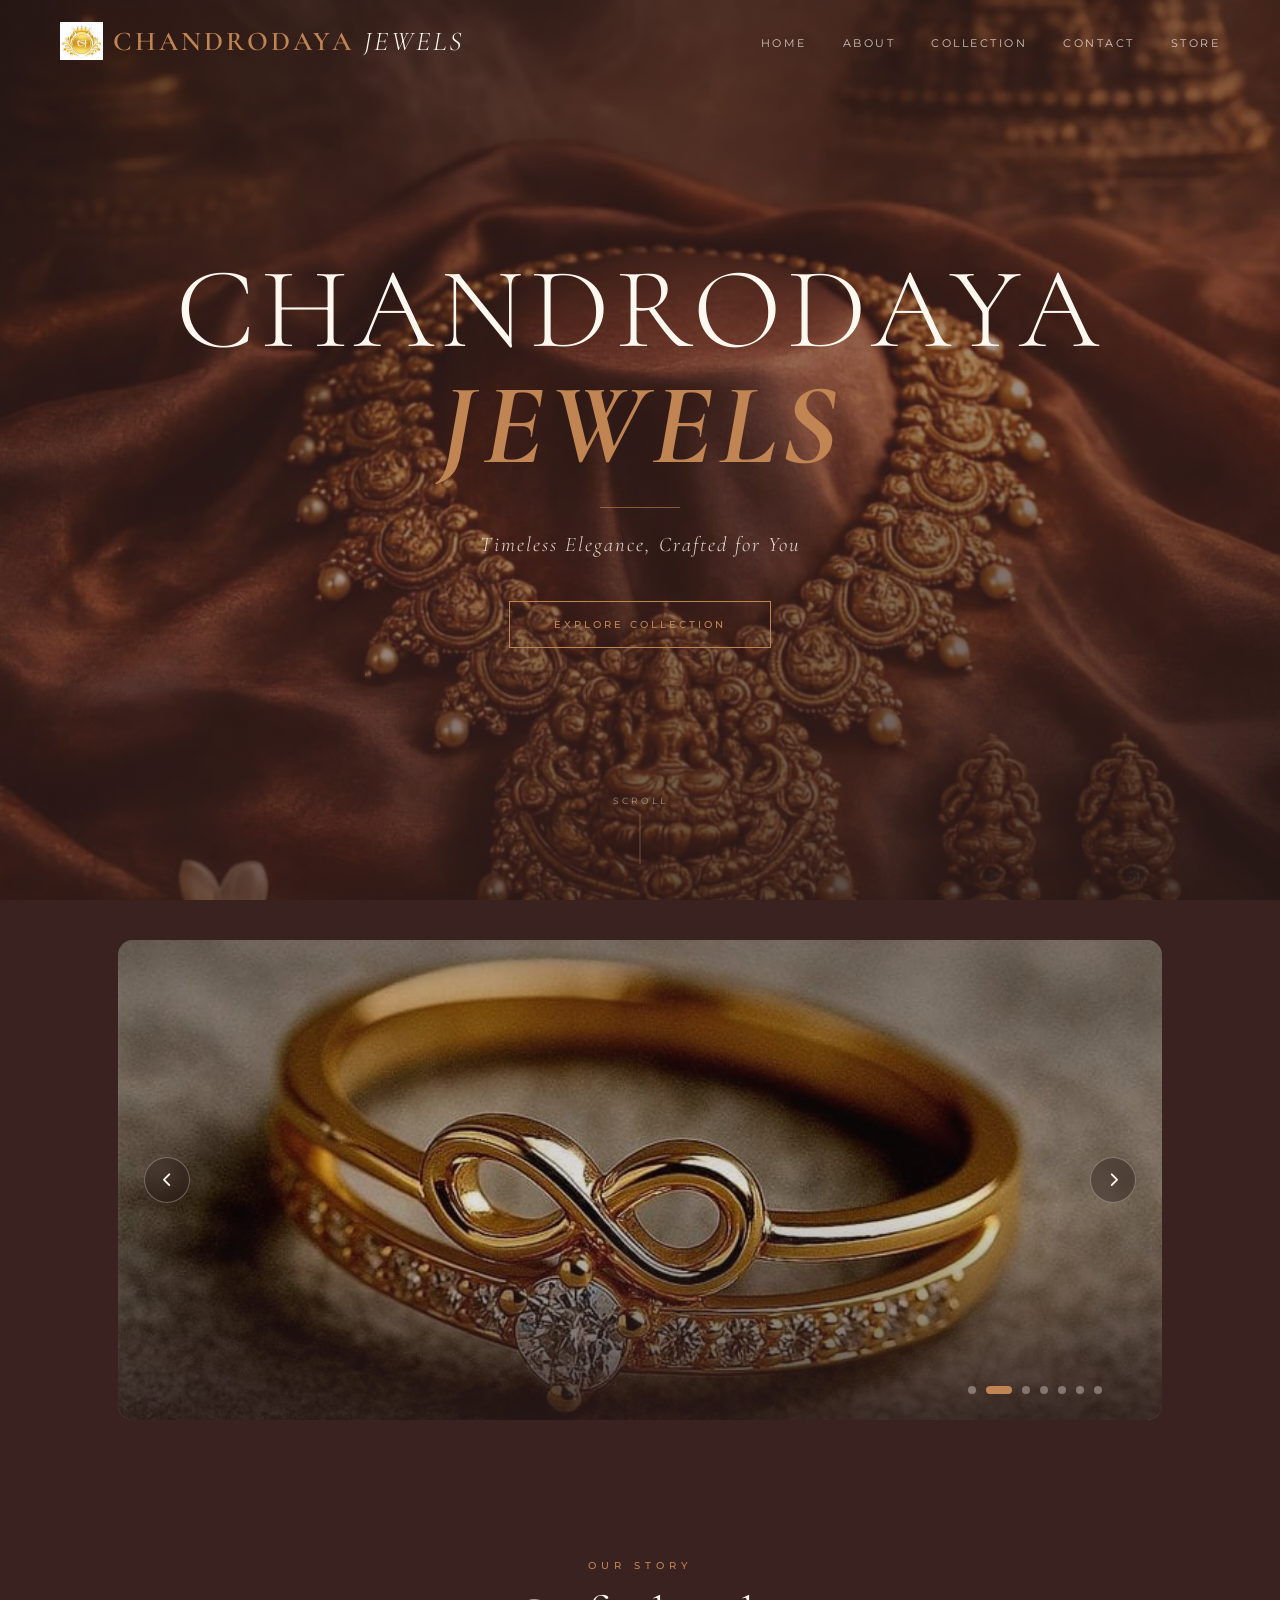
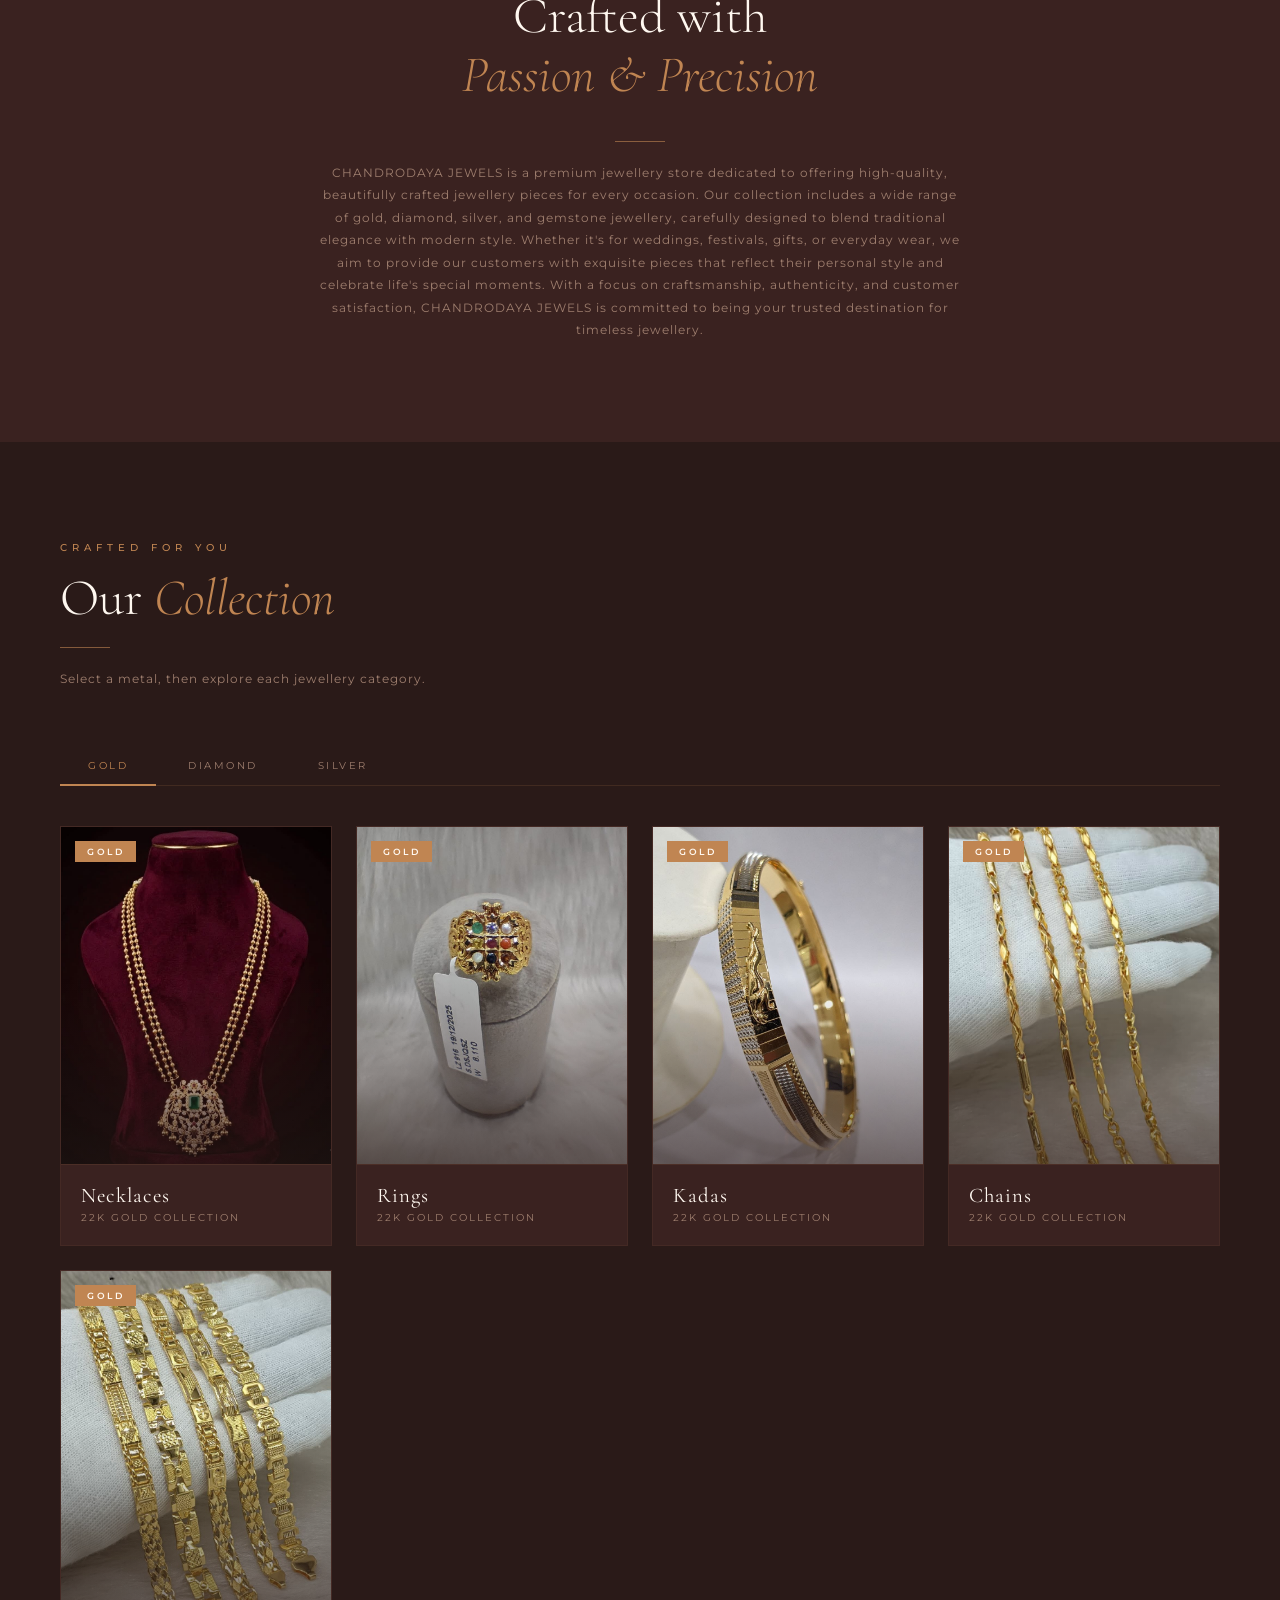
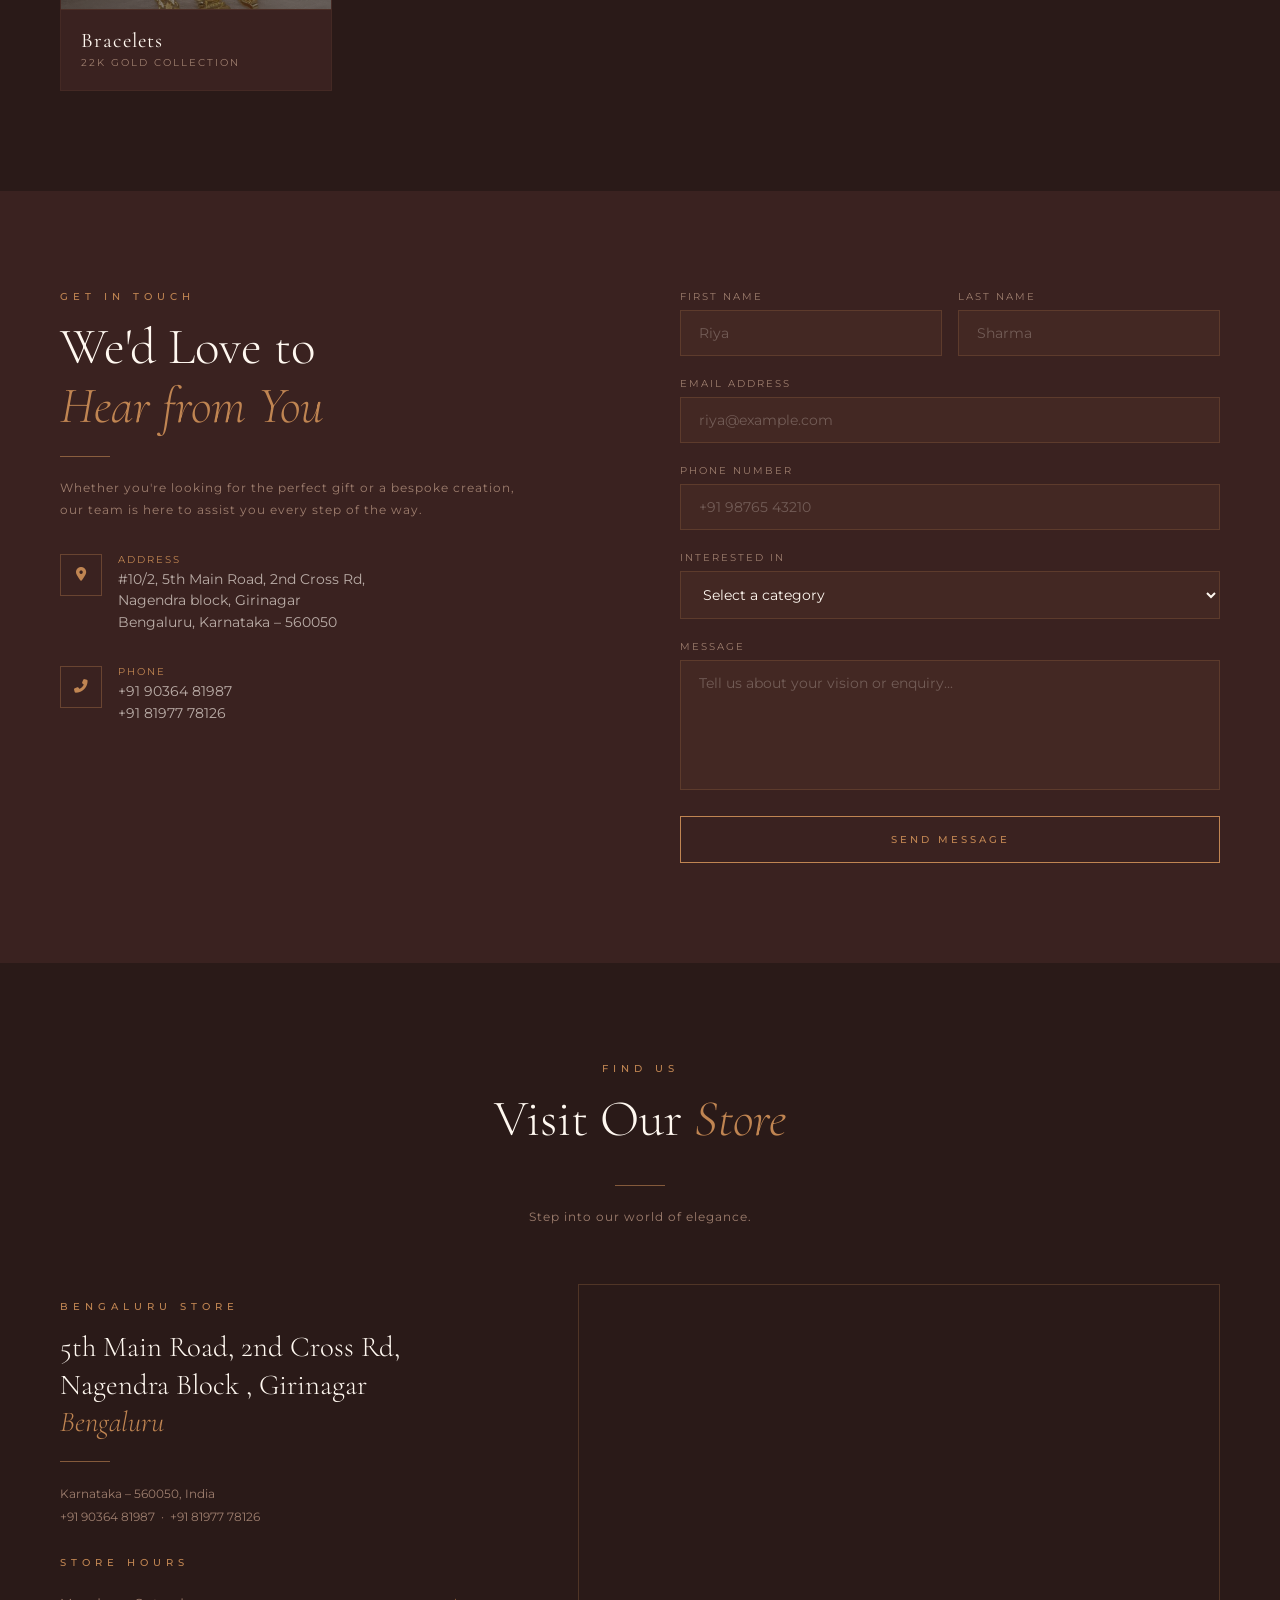
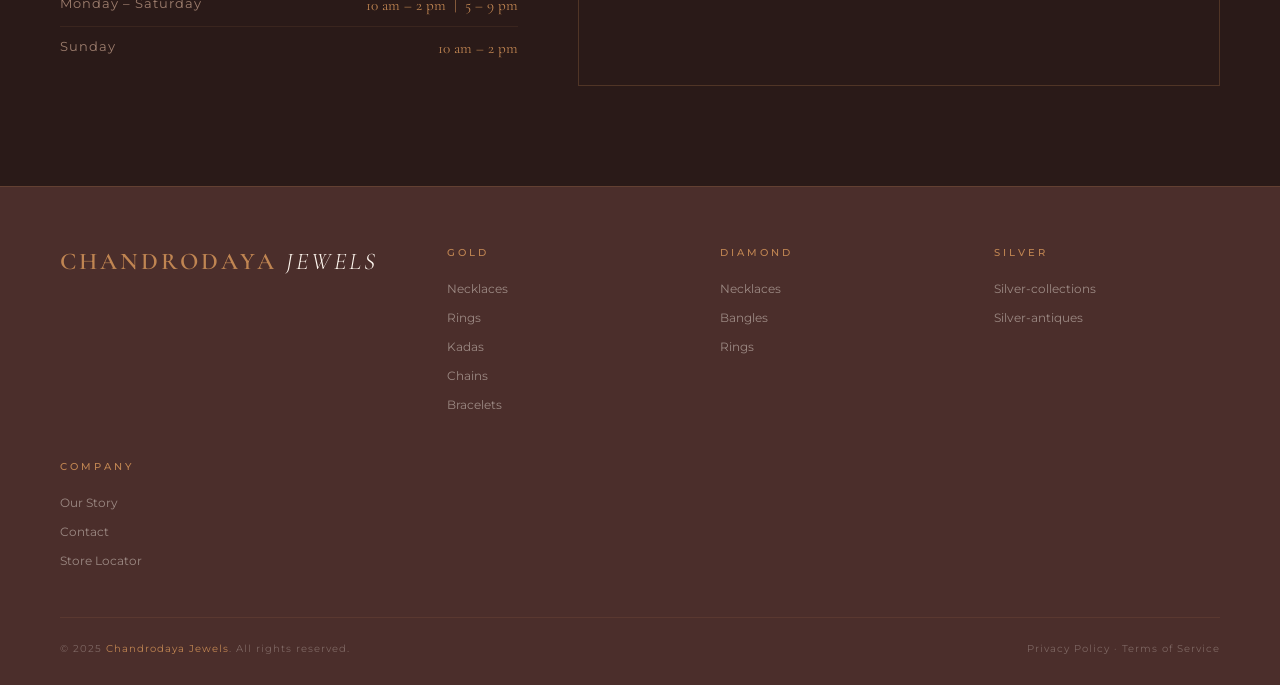
==== commit 22df0ac9: "neww" ====
--- a/index.html
+++ b/index.html
@@ -82,6 +82,10 @@
         <img src="./gold/GK1.jpg" alt="Gold Kadas">
         <div class="carousel-slide-overlay"></div>
       </div>
+      <div class="carousel-slide">
+        <img src="./gold/GK1.jpg" alt="Gold Kadas">
+        <div class="carousel-slide-overlay"></div>
+      </div>
     </div>
 
     <button class="carousel-arrow prev" onclick="carouselMove(-1)" aria-label="Previous slide"><i class="fas fa-chevron-left"></i></button>
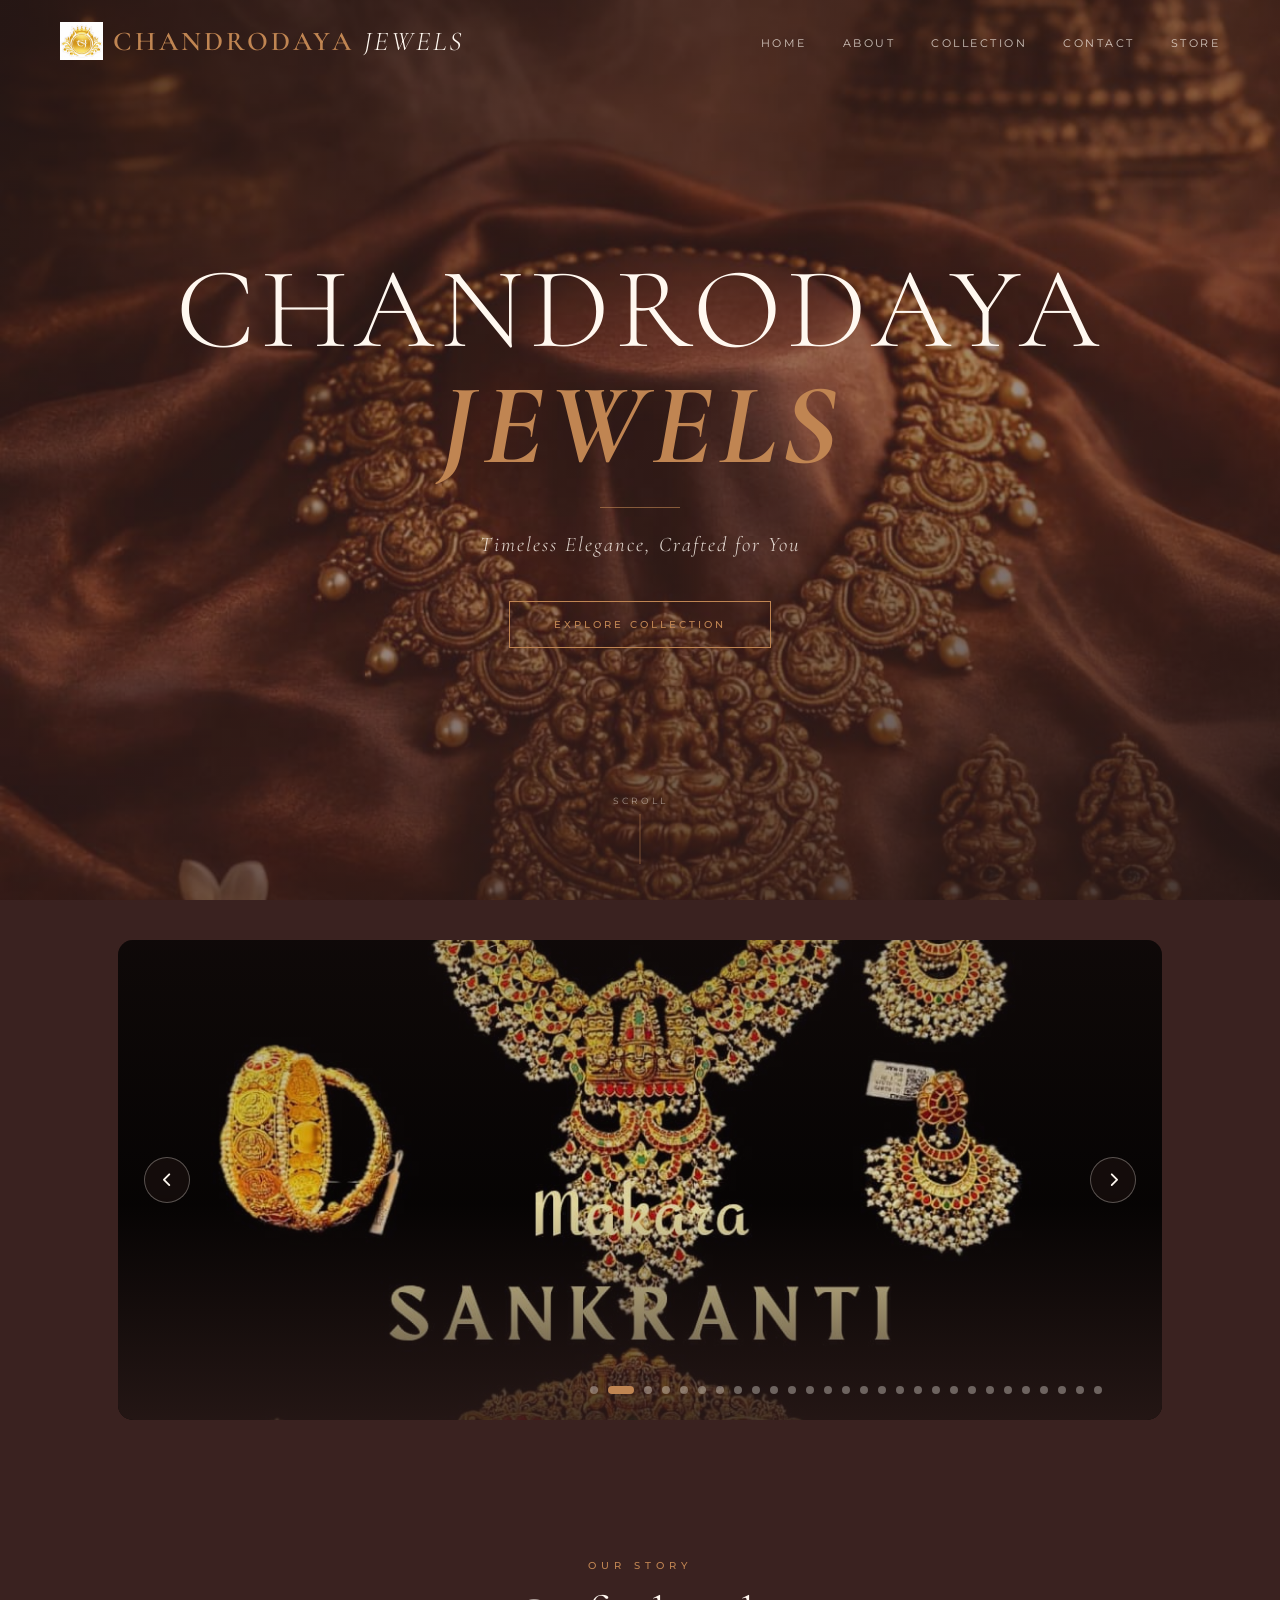
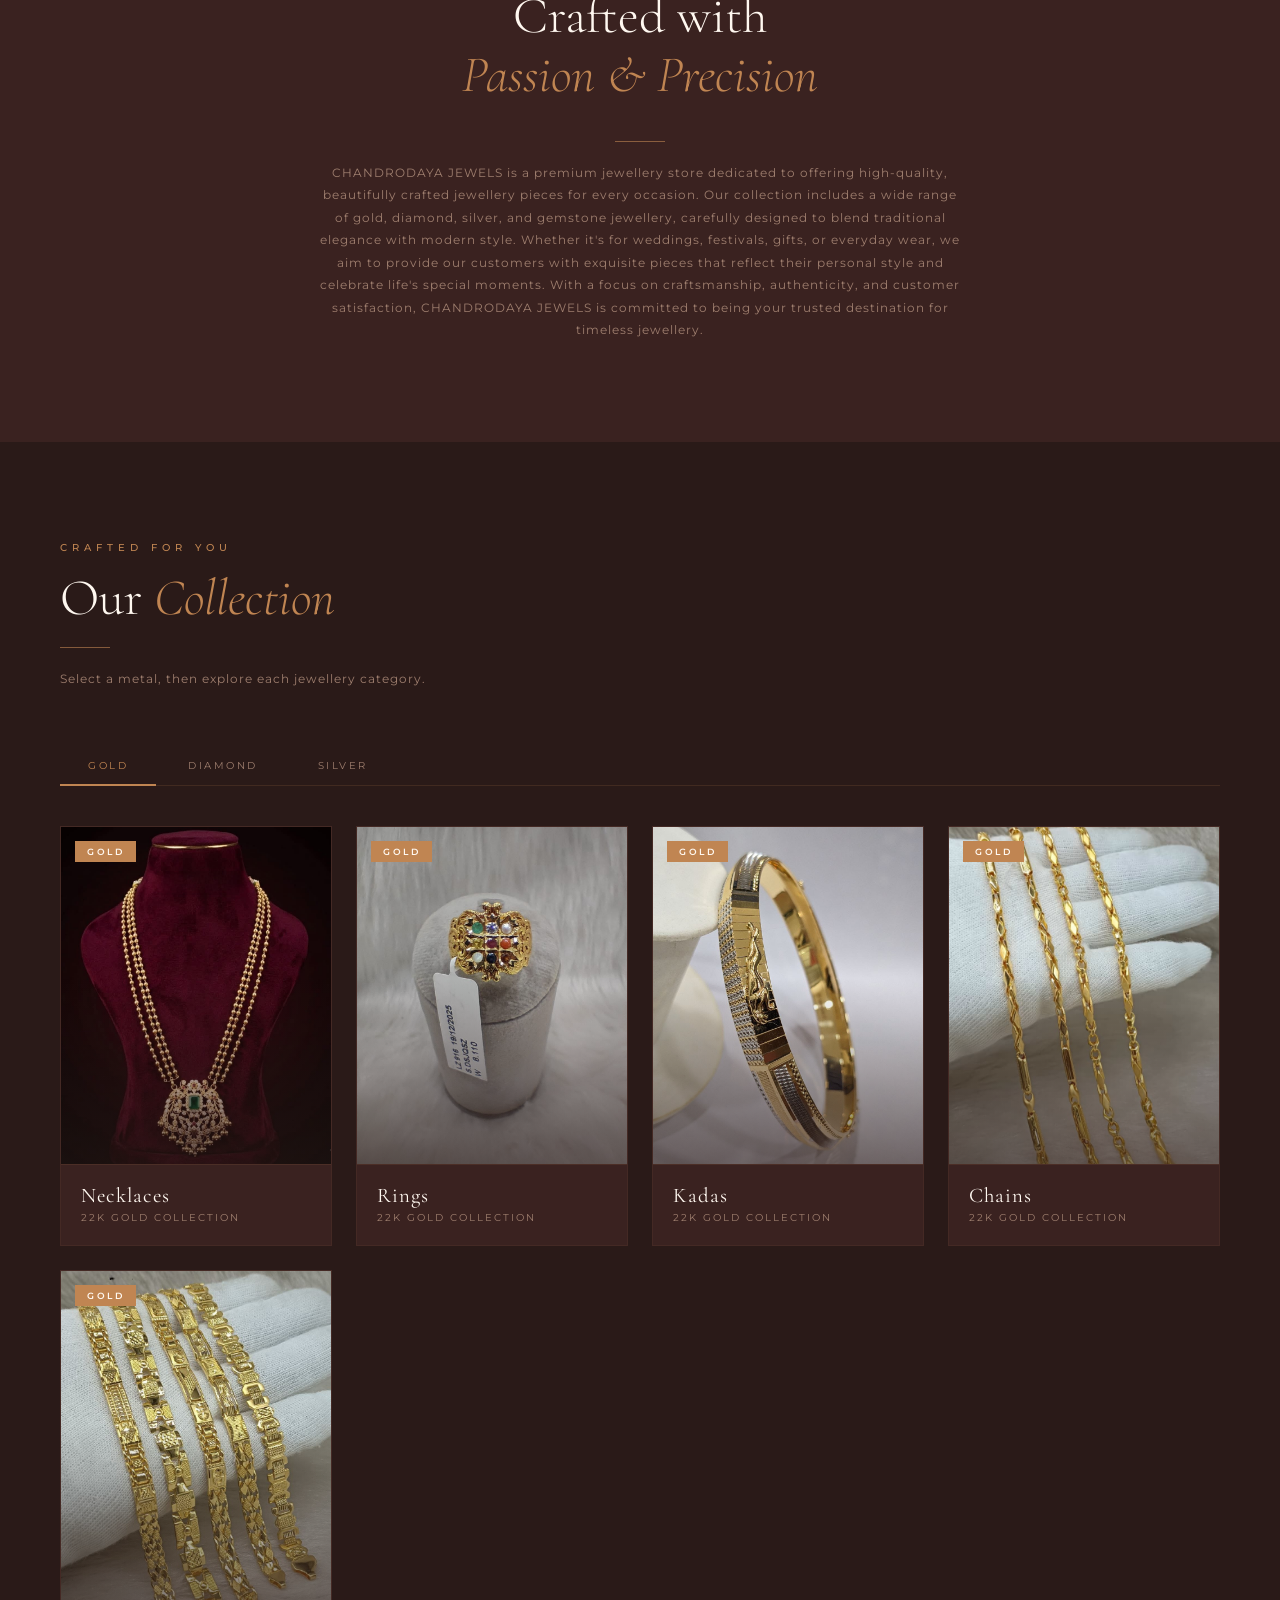
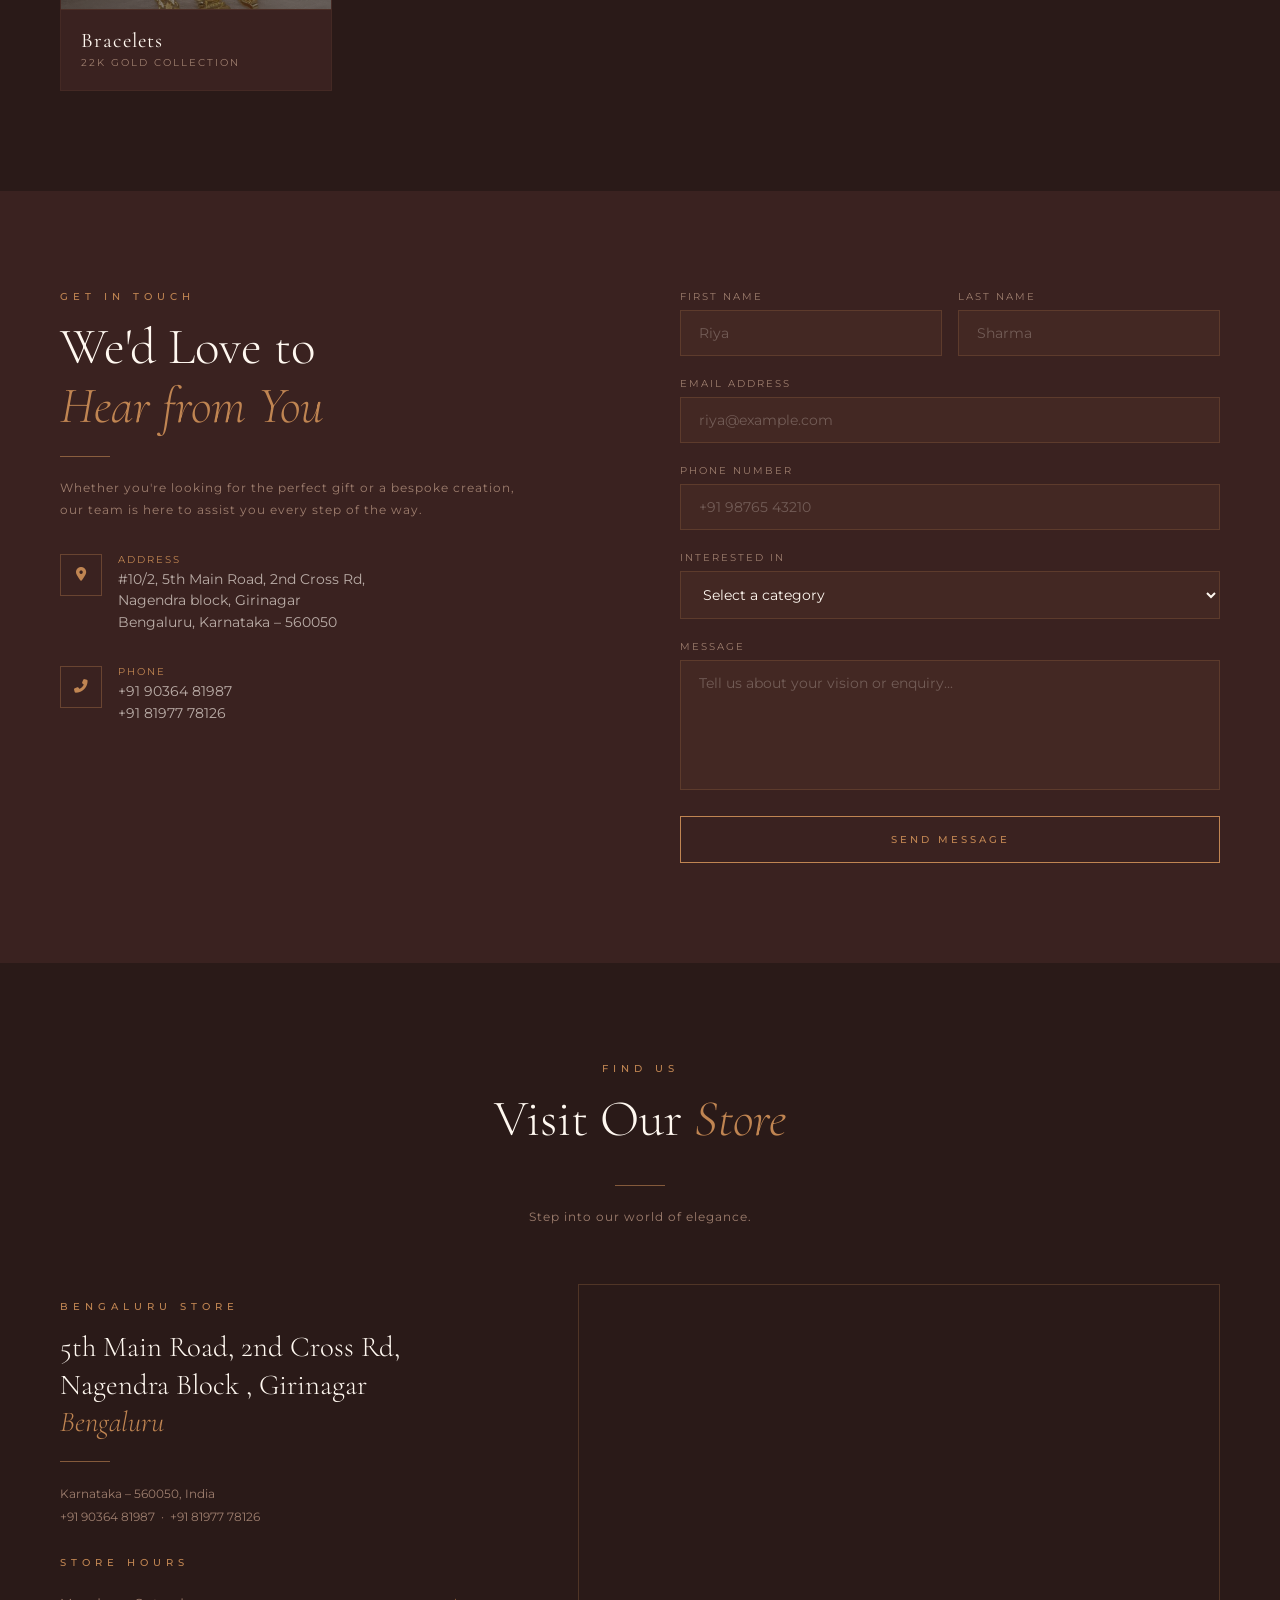
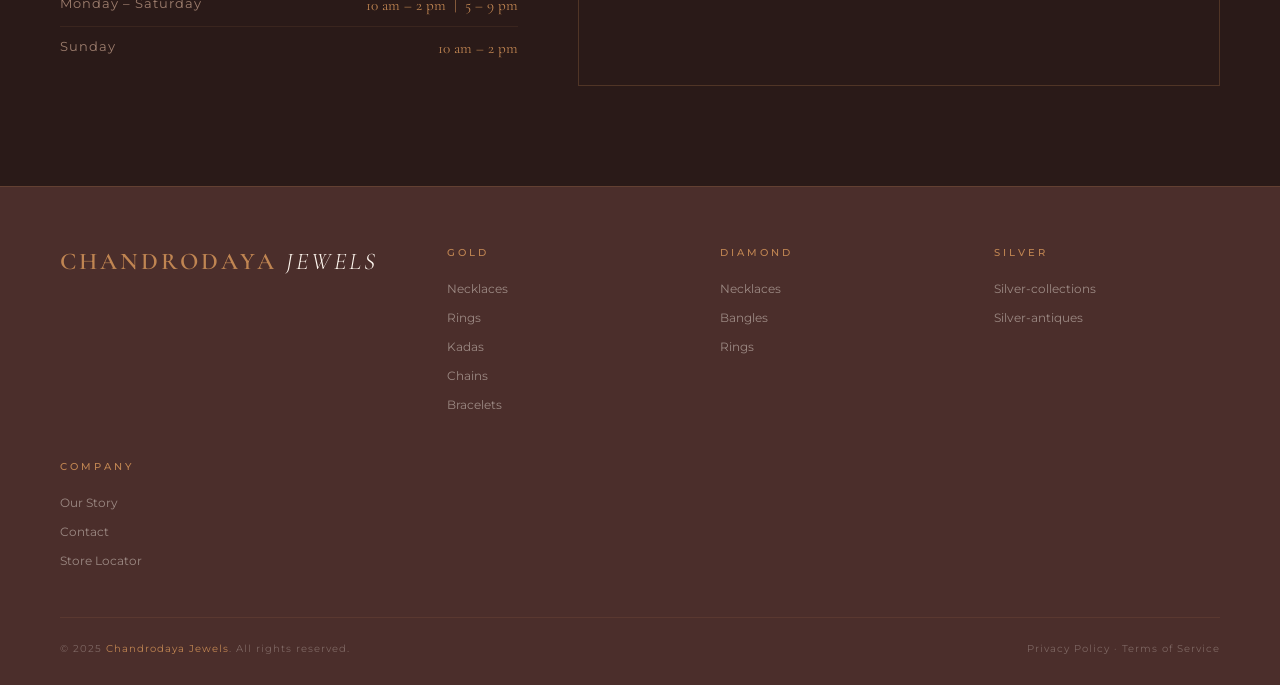
==== commit 207dfd26: "newall" ====
--- a/index.html
+++ b/index.html
@@ -59,31 +59,115 @@
   <div class="carousel" id="heroCarousel">
     <div id="carouselTrack">
       <div class="carousel-slide active">
-        <img src="./necklace/necklace-1.jpeg" alt="Gold Necklaces">
-        <div class="carousel-slide-overlay"></div>
-      </div>
-      <div class="carousel-slide">
-        <img src="./Diamond/Dring1.jpg" alt="Diamond Rings">
-        <div class="carousel-slide-overlay"></div>
-      </div>
-      <div class="carousel-slide">
-        <img src="./Silver/SCC5.jpg" alt="Silver Collection">
-        <div class="carousel-slide-overlay"></div>
-      </div>
-      <div class="carousel-slide">
-        <img src="./bracelets/bracelet-1.jpeg" alt="Gold Bracelets">
-        <div class="carousel-slide-overlay"></div>
-      </div>
-      <div class="carousel-slide">
-        <img src="./Diamond/Dbangle1.jpg" alt="Diamond Bangles">
-        <div class="carousel-slide-overlay"></div>
-      </div>
-      <div class="carousel-slide">
-        <img src="./gold/GK1.jpg" alt="Gold Kadas">
-        <div class="carousel-slide-overlay"></div>
-      </div>
-      <div class="carousel-slide">
-        <img src="./gold/GK1.jpg" alt="Gold Kadas">
+        <img src="./Carousel/Newyear1.jpeg" alt="new year">
+        <div class="carousel-slide-overlay"></div>
+      </div>
+      <div class="carousel-slide">
+        <img src="./Carousel/makar2.jpeg" alt="Makar">
+        <div class="carousel-slide-overlay"></div>
+      </div>
+      <div class="carousel-slide">
+        <img src="./Carousel/republic3.jpeg" alt="republic">
+        <div class="carousel-slide-overlay"></div>
+      </div>
+      <div class="carousel-slide">
+        <img src="./Carousel/simple4.jpeg" alt="Gold Bracelets">
+        <div class="carousel-slide-overlay"></div>
+      </div>
+      <div class="carousel-slide">
+        <img src="./Carousel/simple5.jpeg" alt="Diamond Bangles">
+        <div class="carousel-slide-overlay"></div>
+      </div>
+      <div class="carousel-slide">
+        <img src="./Carousel/valentine6.jpeg" alt="Gold Kadas">
+        <div class="carousel-slide-overlay"></div>
+      </div>
+      <div class="carousel-slide">
+        <img src="./Carousel/Shiva7.jpeg" alt="Gold Kadas">
+        <div class="carousel-slide-overlay"></div>
+      </div>
+      <div class="carousel-slide">
+        <img src="./Carousel/holi8.jpeg" alt="Gold Kadas">
+        <div class="carousel-slide-overlay"></div>
+      </div>
+      <div class="carousel-slide">
+        <img src="./Carousel/womens9.jpeg" alt="Gold Kadas">
+        <div class="carousel-slide-overlay"></div>
+      </div>
+      <div class="carousel-slide">
+        <img src="./Carousel/simple10.jpeg" alt="Gold Kadas">
+        <div class="carousel-slide-overlay"></div>
+      </div>
+      <div class="carousel-slide">
+        <img src="./Carousel/simple11.jpeg" alt="Gold Kadas">
+        <div class="carousel-slide-overlay"></div>
+      </div>
+      <div class="carousel-slide">
+        <img src="./Carousel/simple12.jpeg" alt="Gold Kadas">
+        <div class="carousel-slide-overlay"></div>
+      </div>
+      <div class="carousel-slide">
+        <img src="./Carousel/simple13.jpeg" alt="Gold Kadas">
+        <div class="carousel-slide-overlay"></div>
+      </div>
+      <div class="carousel-slide">
+        <img src="./Carousel/simple14.jpeg" alt="Gold Kadas">
+        <div class="carousel-slide-overlay"></div>
+      </div>
+      <div class="carousel-slide">
+        <img src="./Carousel/simple15.jpeg" alt="Gold Kadas">
+        <div class="carousel-slide-overlay"></div>
+      </div>
+      <div class="carousel-slide">
+        <img src="./Carousel/simple16.jpeg" alt="Gold Kadas">
+        <div class="carousel-slide-overlay"></div>
+      </div>
+      <div class="carousel-slide">
+        <img src="./Carousel/simple17.jpeg" alt="Gold Kadas">
+        <div class="carousel-slide-overlay"></div>
+      </div>
+      <div class="carousel-slide">
+        <img src="./Carousel/simple18.jpeg" alt="Gold Kadas">
+        <div class="carousel-slide-overlay"></div>
+      </div>
+      <div class="carousel-slide">
+        <img src="./Carousel/simple19.jpeg" alt="Gold Kadas">
+        <div class="carousel-slide-overlay"></div>
+      </div>
+      <div class="carousel-slide">
+        <img src="./Carousel/simple20.jpeg" alt="Gold Kadas">
+        <div class="carousel-slide-overlay"></div>
+      </div>
+      <div class="carousel-slide">
+        <img src="./Carousel/simple21.jpeg" alt="Gold Kadas">
+        <div class="carousel-slide-overlay"></div>
+      </div>
+      <div class="carousel-slide">
+        <img src="./Carousel/simple22.jpeg" alt="Gold Kadas">
+        <div class="carousel-slide-overlay"></div>
+      </div>
+      <div class="carousel-slide">
+        <img src="./Carousel/simple23.jpeg" alt="Gold Kadas">
+        <div class="carousel-slide-overlay"></div>
+      </div>
+      <div class="carousel-slide">
+        <img src="./Carousel/simple24.jpeg" alt="Gold Kadas">
+        <div class="carousel-slide-overlay"></div>
+      </div>
+      <div class="carousel-slide">
+        <img src="./Carousel/simple25.jpeg" alt="Gold Kadas">
+        <div class="carousel-slide-overlay"></div>
+      </div>
+      <div class="carousel-slide">
+        <img src="./Carousel/simple26.jpeg" alt="Gold Kadas">
+        <div class="carousel-slide-overlay"></div>
+      </div>
+      <div class="carousel-slide">
+        <img src="./Carousel/simple27.jpeg" alt="Gold Kadas">
+        <div class="carousel-slide-overlay"></div>
+      </div>
+      <div class="carousel-slide">
+        <img src="./Carousel/simple28.jpeg" alt="Gold Kadas">
         <div class="carousel-slide-overlay"></div>
       </div>
     </div>
